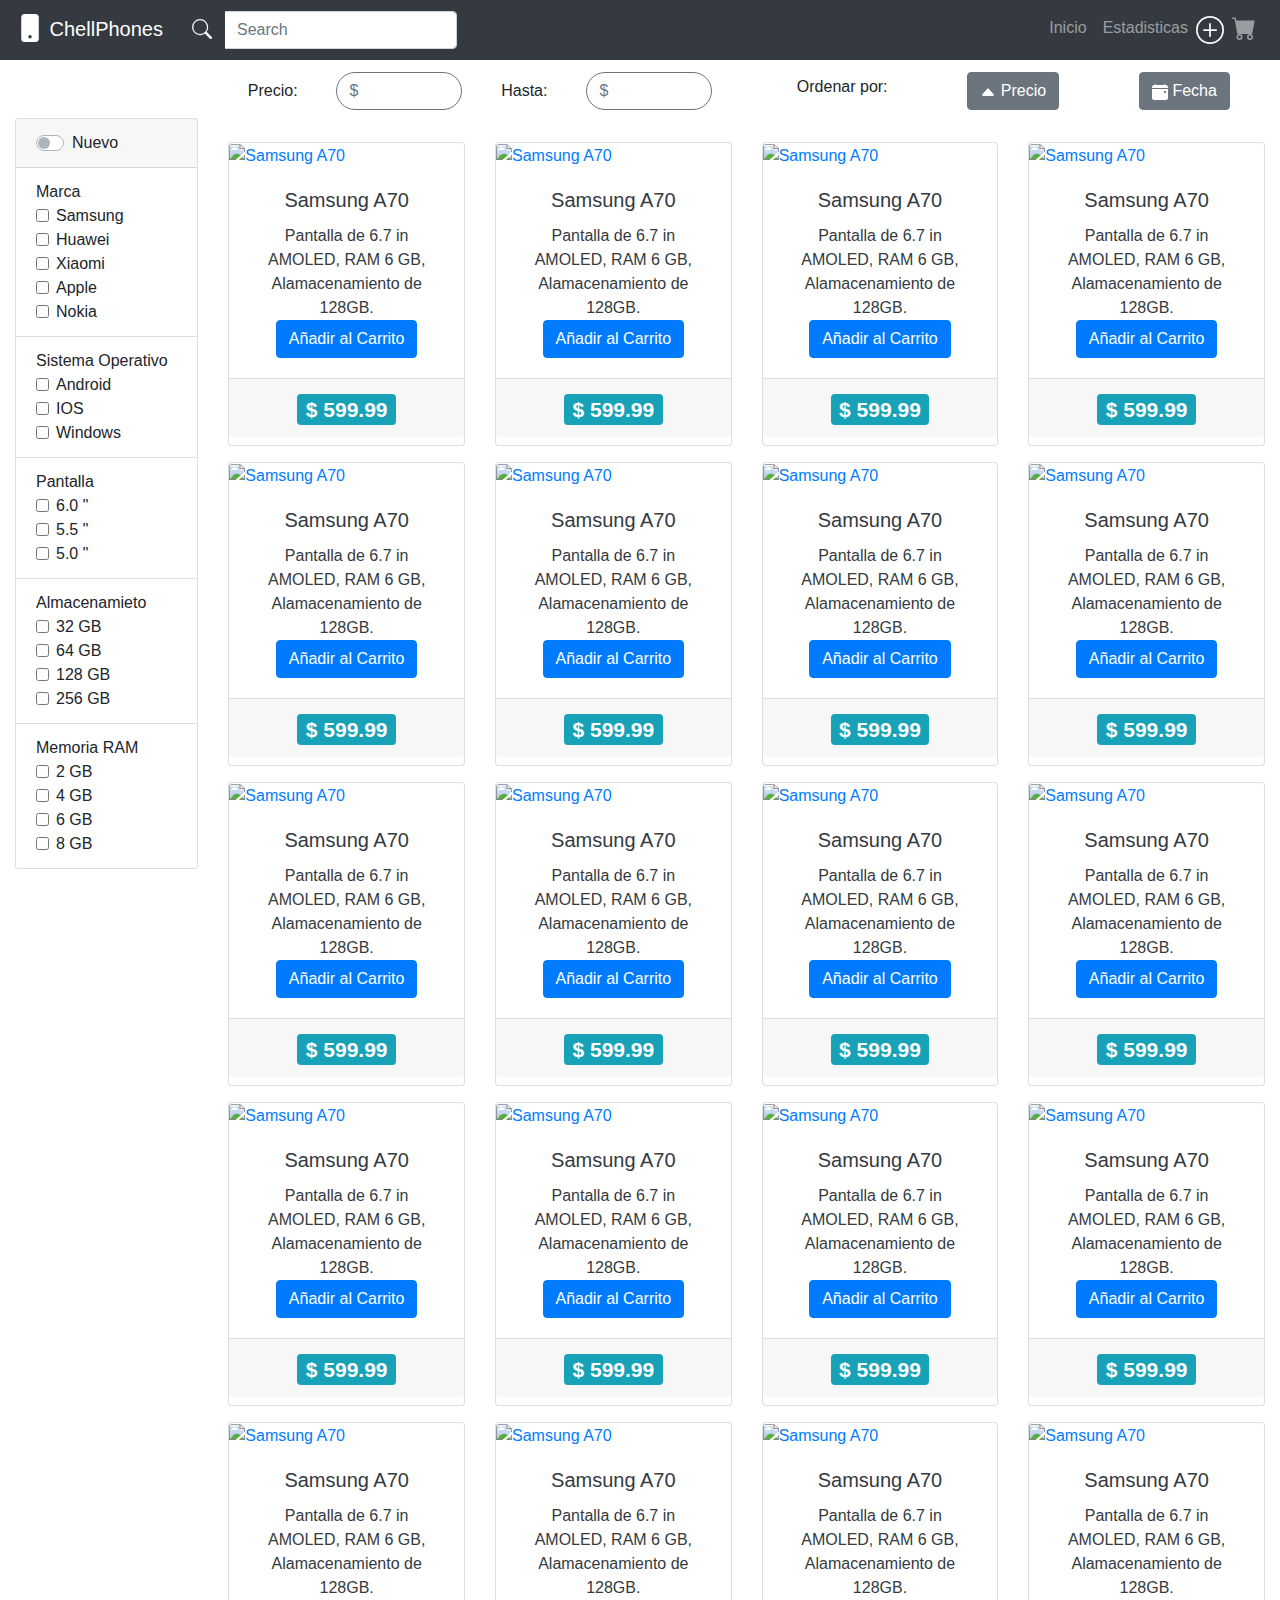
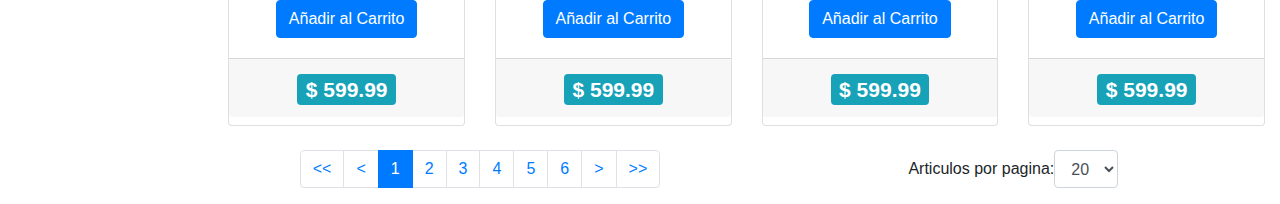
==== index.html @ 7a9f5912 "Agregando Pags Web" ====
<!DOCTYPE html>
<html>

<head>
    <meta charset="utf-8">
    <meta name="viewport" content="width=device-width, initial-scale=1.0, shrink-to-fit=no">
    <title>Inicio</title>
    <link rel="stylesheet" href="assets/bootstrap/css/bootstrap.min.css">
    <link rel="stylesheet" href="assets/fonts/font-awesome.min.css">
    <link rel="stylesheet" href="assets/css/Navigation-with-Search.css">
    <link rel="stylesheet" href="assets/css/styles.css">
    <link rel="stylesheet" href="assets/css/colors.css">
</head>

<body class="bg-bone">
    <div class="container-fluid">
        <!--barra de navegacion-->
        <div class="row fixed-top">
            <div class="col bg-dark">
                <nav class="navbar navbar-expand-md navbar-dark bg-dark d-flex">
                    <a class="navbar-brand d-none d-md-inline" href="#">
                        <svg width="1em" height="1em" viewBox="0 0 16 16"
                            class="bi bi-phone-fill mb-1 h3 overflow-hidden" fill="currentColor"
                            xmlns="http://www.w3.org/2000/svg">
                            <path fill-rule="evenodd"
                                d="M3 2a2 2 0 0 1 2-2h6a2 2 0 0 1 2 2v12a2 2 0 0 1-2 2H5a2 2 0 0 1-2-2V2zm6 11a1 1 0 1 1-2 0 1 1 0 0 1 2 0z" />
                        </svg>
                        ChellPhones</a>
                    <button class="navbar-toggler" type="button" data-toggle="collapse" data-target="#navbarNav"
                        aria-controls="navbarNav" aria-expanded="false" aria-label="Toggle navigation">
                        <span class="navbar-toggler-icon"></span>
                    </button>
                    <form class="form-inline">
                        <div class="input-group">
                            <div class="input-group-prepend">
                                <button class="btn bg-dark pb-0" type="submit">
                                    <svg width="1em" height="1em" viewBox="0 0 16 16" class="bi bi-search h5 text-light"
                                        fill="currentColor" xmlns="http://www.w3.org/2000/svg">
                                        <path fill-rule="evenodd"
                                            d="M10.442 10.442a1 1 0 0 1 1.415 0l3.85 3.85a1 1 0 0 1-1.414 1.415l-3.85-3.85a1 1 0 0 1 0-1.415z" />
                                        <path fill-rule="evenodd"
                                            d="M6.5 12a5.5 5.5 0 1 0 0-11 5.5 5.5 0 0 0 0 11zM13 6.5a6.5 6.5 0 1 1-13 0 6.5 6.5 0 0 1 13 0z" />
                                    </svg>
                                </button>
                            </div>
                            <input class="form-control" type="search" placeholder="Search" aria-label="Search">
                        </div>
                    </form>
                    <div class="collapse navbar-collapse text-center" id="navbarNav">
                        <ul class="navbar-nav ml-auto" data-toggle="collapse" data-target=".navbar-collapse">
                            <li class="nav-item active d-md-none">
                                <a class="navbar-brand" href="#">
                                    <svg width="1em" height="1em" viewBox="0 0 16 16" class="bi bi-phone-fill"
                                        fill="currentColor" xmlns="http://www.w3.org/2000/svg">
                                        <path fill-rule="evenodd"
                                            d="M3 2a2 2 0 0 1 2-2h6a2 2 0 0 1 2 2v12a2 2 0 0 1-2 2H5a2 2 0 0 1-2-2V2zm6 11a1 1 0 1 1-2 0 1 1 0 0 1 2 0z" />
                                    </svg>
                                    ChellPhones</a>
                            </li>
                            <li class="nav-item">
                                <a class="nav-link" href="#"> Inicio</a>
                            </li>
                            <li class="nav-item">
                                <a class="nav-link" href="estadisticas.html">Estadisticas</a>
                            </li>
                            <li class="nav-item">
                                <button type="button" class="btn border border-0 text-light p-0 rounded-circle mt-md-2"
                                    data-target="#nuevoAnuncio" data-toggle="modal">
                                    <svg width="1em" height="1em" viewBox="0 0 16 16"
                                        class="bi bi-plus-circle d-none d-md-inline h3" fill="currentColor"
                                        xmlns="http://www.w3.org/2000/svg">
                                        <path fill-rule="evenodd"
                                            d="M8 15A7 7 0 1 0 8 1a7 7 0 0 0 0 14zm0 1A8 8 0 1 0 8 0a8 8 0 0 0 0 16z" />
                                        <path fill-rule="evenodd"
                                            d="M8 4a.5.5 0 0 1 .5.5v3h3a.5.5 0 0 1 0 1h-3v3a.5.5 0 0 1-1 0v-3h-3a.5.5 0 0 1 0-1h3v-3A.5.5 0 0 1 8 4z" />
                                    </svg>
                                    <span class="d-md-none text-white-50">Nuevo anuncio</span>
                                </button>
                            </li>
                            <li class="nav-item">
                                <a class="nav-link align-middle py-md-0 mt-md-2" href="#">
                                    <svg width="1em" height="1em" viewBox="0 0 16 16"
                                        class="bi bi-cart-fill d-none d-md-inline h4" fill="currentColor"
                                        xmlns="http://www.w3.org/2000/svg">
                                        <path fill-rule="evenodd"
                                            d="M0 1.5A.5.5 0 0 1 .5 1H2a.5.5 0 0 1 .485.379L2.89 3H14.5a.5.5 0 0 1 .491.592l-1.5 8A.5.5 0 0 1 13 12H4a.5.5 0 0 1-.491-.408L2.01 3.607 1.61 2H.5a.5.5 0 0 1-.5-.5zM5 12a2 2 0 1 0 0 4 2 2 0 0 0 0-4zm7 0a2 2 0 1 0 0 4 2 2 0 0 0 0-4zm-7 1a1 1 0 1 0 0 2 1 1 0 0 0 0-2zm7 0a1 1 0 1 0 0 2 1 1 0 0 0 0-2z" />
                                    </svg>
                                    <span class="d-md-none">Carrito</span>
                                </a>
                            </li>
                        </ul>
                    </div>
                </nav>

            </div>
        </div>
        <!--Modal y toast-->
        <div class="row">
            <div class="col">
                <!--Modal-->
                <div class="modal fade" data-backdrop="static" id="nuevoAnuncio" aria-labelledby="exampleModalLabel"
                    aria-hidden="true">
                    <div class="modal-dialog modal-xl modal-dialog-centered">
                        <div class="modal-content">
                            <div class="modal-header">
                                <h3 class="modal-title mx-auto">Nuevo Anuncio</h3>
                            </div>
                            <div class="modal-body">
                                <div class="container">
                                    <form class="was-validated">
                                        <div class="row">
                                            <!--Especificaciones-->
                                            <div
                                                class="col-12 col-lg-6 bg-light border rounded-lg shadow-sm p-3 my-2  order-3 order-lg-1">
                                                <div class="row my-2">
                                                    <div class="col-4 col-lg-3">
                                                        <label>Estado:</label>
                                                    </div>
                                                    <div class="col-6">
                                                        <div class="form-check form-check-inline">
                                                            <input class="form-check-input" type="radio" name="state"
                                                                id="stateNew" value="1" required>
                                                            <label class="form-check-label" for="stateNew">Nuevo</label>
                                                            <input class="form-check-input ml-5" type="radio"
                                                                name="state" id="stateOld" value="2" required>
                                                            <label class="form-check-label" for="stateOld">Usado</label>
                                                        </div>
                                                    </div>
                                                </div>
                                                <div class="row my-2">
                                                    <div class="col-4 col-lg-3">
                                                        <label>Marca:</label>
                                                    </div>
                                                    <div class="col-6">
                                                        <select class="custom-select" id="brand" required>
                                                            <option selected disabled value="">Marca...</option>
                                                            <option>Samsung</option>
                                                            <option>Huawei</option>
                                                            <option>Apple</option>
                                                            <option>Xiaomi</option>
                                                            <option>Nokia</option>
                                                        </select>
                                                    </div>
                                                </div>
                                                <div class="row my-2">
                                                    <div class="col-4 col-lg-3">
                                                        <label>Modelo:</label>
                                                    </div>
                                                    <div class="col-6">
                                                        <input type="text" class="form-control" id="model" required>
                                                    </div>
                                                </div>
                                                <div class="row my-2">
                                                    <div class="col-4 col-lg-3">
                                                        <label>Pantalla (in):</label>
                                                    </div>
                                                    <div class="col-6">
                                                        <input type="number" name="pantalla" class="form-control"
                                                            step="0.1" required>
                                                    </div>
                                                </div>
                                                <div class="row my-2">
                                                    <div class="col-4 col-lg-3">
                                                        <label>Sistema:</label>
                                                    </div>
                                                    <div class="col-6">
                                                        <select class="custom-select" id="os" required>
                                                            <option selected disabled value="">Sistema...</option>
                                                            <option>Android</option>
                                                            <option>IOS</option>
                                                            <option>Windows</option>
                                                        </select>
                                                    </div>
                                                </div>
                                                <div class="row my-2">
                                                    <div class="col-4 col-lg-3">
                                                        <label>ROM (GB):</label>
                                                    </div>
                                                    <div class="col-6">
                                                        <input type="number" name="rom" class="form-control" required>
                                                    </div>
                                                </div>
                                                <div class="row my-2">
                                                    <div class="col-4 col-lg-3">
                                                        <label>RAM (GB):</label>
                                                    </div>
                                                    <div class="col-6">
                                                        <input type="number" name="ram" class="form-control" required>
                                                    </div>
                                                </div>
                                            </div>
                                            <!--Informacion-->
                                            <div class="col-12 col-lg-6 p-3 my-2 order-2">
                                                <div class="row my-2">
                                                    <div class="col-3">
                                                        <label>Titulo:</label>
                                                    </div>
                                                    <div class="col">
                                                        <input id="title" type="text" class="form-control" required>
                                                        <small id="titleHelp" class="form-text text-muted">
                                                            Marca y Modelo.
                                                        </small>
                                                    </div>
                                                </div>
                                                <div class="row my-2">
                                                    <div class="col-3">
                                                        <label>Subtitulo:</label>
                                                    </div>
                                                    <div class="col">
                                                        <input id="subTitle" type="text" class="form-control" required>
                                                        <small id="subTitleHelp" class="form-text text-muted">
                                                            Inf. General: RAM, ROM, Tipo de Pantalla, etc.
                                                        </small>
                                                    </div>
                                                </div>
                                                <div class="row my-2">
                                                    <div class="col-3">
                                                        <label>Vendedor:</label>
                                                    </div>
                                                    <div class="col">
                                                        <input id="seller" type="text" class="form-control" required>
                                                    </div>
                                                </div>
                                                <div class="row my-2">
                                                    <div class="col-3">
                                                        <label>Telefono:</label>
                                                    </div>
                                                    <div class="col">
                                                        <input id="tel" type="tel" class="form-control" required>
                                                        <small id="telHelp" class="form-text text-muted">
                                                            Region + telefono.
                                                        </small>
                                                    </div>
                                                </div>
                                                <div class="form-group my-2">
                                                    <label>Descripcion:</label>
                                                    <textarea id="descripcion" class="form-control" required></textarea>
                                                </div>
                                                <div class="row my-2">
                                                    <div class="col-3">
                                                        <label>Precio:</label>
                                                    </div>
                                                    <div class="col-4 col-lg-3">
                                                        <input type="number" step="0.001" required class="form-control">
                                                    </div>
                                                </div>
                                            </div>
                                            <!--Imgenes-->
                                            <div class="col-12 col-lg-6 bg-light border rounded-lg shadow-sm p-3 my-2
                                                order-1 order-lg-3">
                                                <!--table-->
                                                <div class="row d-none d-lg-flex">
                                                    <div class="col-2">
                                                        <button type="button" class="btn">
                                                            <svg width="1em" height="1em" viewBox="0 0 16 16"
                                                                class="bi bi-plus-circle-fill h1" fill="currentColor"
                                                                xmlns="http://www.w3.org/2000/svg">
                                                                <path fill-rule="evenodd"
                                                                    d="M16 8A8 8 0 1 1 0 8a8 8 0 0 1 16 0zM8.5 4.5a.5.5 0 0 0-1 0v3h-3a.5.5 0 0 0 0 1h3v3a.5.5 0 0 0 1 0v-3h3a.5.5 0 0 0 0-1h-3v-3z" />
                                                            </svg>
                                                        </button>
                                                        <br>
                                                        <button type="button" class="btn">
                                                            <svg width="1em" height="1em" viewBox="0 0 16 16"
                                                                class="bi bi-dash-circle-fill h1" fill="currentColor"
                                                                xmlns="http://www.w3.org/2000/svg">
                                                                <path fill-rule="evenodd"
                                                                    d="M16 8A8 8 0 1 1 0 8a8 8 0 0 1 16 0zM4.5 7.5a.5.5 0 0 0 0 1h7a.5.5 0 0 0 0-1h-7z" />
                                                            </svg>
                                                        </button>
                                                    </div>
                                                    <div class="col-6">
                                                        <table class="table table-sm table-responsive table-borderless">
                                                            <thead>
                                                                <tr>
                                                                    <th scope="col">#</th>
                                                                    <th scope="col">Nombre</th>
                                                                    <th scope="col">Tamaño</th>
                                                                    <th scope="col">Tipo</th>
                                                                </tr>
                                                            </thead>
                                                            <tbody>
                                                                <tr>
                                                                    <th scope="row">1</th>
                                                                    <td>Samsung</td>
                                                                    <td>320 KB</td>
                                                                    <td>.jpg</td>
                                                                </tr>
                                                                <tr>
                                                                    <th scope="row">2</th>
                                                                    <td>Samsung2</td>
                                                                    <td>500 KB</td>
                                                                    <td>.jpg</td>
                                                                </tr>
                                                                <tr>
                                                                    <th scope="row">3</th>
                                                                    <td>Samsung3</td>
                                                                    <td>120 KB</td>
                                                                    <td>.jpg</td>
                                                                </tr>
                                                            </tbody>
                                                        </table>
                                                    </div>
                                                    <div class="col-4">
                                                        <img src="assets/img/samsung1.jpg"
                                                            class="img-fluid img-thumbnail" alt="producto">
                                                    </div>
                                                </div>
                                                <!--carousel-->
                                                <div id="imgAnuncio" class="carousel slide d-lg-none"
                                                    data-ride="carousel" data-interval="false">
                                                    <div class="carousel-inner">
                                                        <div class="carousel-item active">
                                                            <img src="assets/img/transparent.jpg"
                                                                class="d-block w-100 rounded bg-transparent"
                                                                alt="New Image">
                                                            <div class="carousel-caption mb-5 pb-5">
                                                                <button type="button" class="btn btn-lg mb-5">
                                                                    <svg width="1em" height="1em" viewBox="0 0 16 16"
                                                                        class="bi bi-plus-circle-fill h1"
                                                                        fill="currentColor"
                                                                        xmlns="http://www.w3.org/2000/svg">
                                                                        <path fill-rule="evenodd"
                                                                            d="M16 8A8 8 0 1 1 0 8a8 8 0 0 1 16 0zM8.5 4.5a.5.5 0 0 0-1 0v3h-3a.5.5 0 0 0 0 1h3v3a.5.5 0 0 0 1 0v-3h3a.5.5 0 0 0 0-1h-3v-3z" />
                                                                    </svg>
                                                                    <span class="d-block text-secondary"> Agregar
                                                                        Imagen</span>
                                                                </button>
                                                            </div>
                                                        </div>
                                                        <div class="carousel-item" id="c1">
                                                            <img src="assets/img/samsungP1.jpg"
                                                                class="d-block w-100 rounded-lg" alt="...">
                                                            <div class="carousel-caption text-right">
                                                                <button class="btn btn-danger btn-sm btn-block"
                                                                    type="button">
                                                                    <svg width="1em" height="1em" viewBox="0 0 16 16"
                                                                        class="bi bi-trash-fill h1" fill="currentColor"
                                                                        xmlns="http://www.w3.org/2000/svg">
                                                                        <path fill-rule="evenodd"
                                                                            d="M2.5 1a1 1 0 0 0-1 1v1a1 1 0 0 0 1 1H3v9a2 2 0 0 0 2 2h6a2 2 0 0 0 2-2V4h.5a1 1 0 0 0 1-1V2a1 1 0 0 0-1-1H10a1 1 0 0 0-1-1H7a1 1 0 0 0-1 1H2.5zm3 4a.5.5 0 0 1 .5.5v7a.5.5 0 0 1-1 0v-7a.5.5 0 0 1 .5-.5zM8 5a.5.5 0 0 1 .5.5v7a.5.5 0 0 1-1 0v-7A.5.5 0 0 1 8 5zm3 .5a.5.5 0 0 0-1 0v7a.5.5 0 0 0 1 0v-7z" />
                                                                    </svg>
                                                                </button>
                                                            </div>
                                                        </div>
                                                        <div class="carousel-item">
                                                            <img src="assets/img/samsungP2.jpg"
                                                                class="d-block w-100 rounded-lg" alt="...">
                                                            <div class="carousel-caption text-right">
                                                                <button class="btn btn-danger btn-sm btn-block"
                                                                    type="button">
                                                                    <svg width="1em" height="1em" viewBox="0 0 16 16"
                                                                        class="bi bi-trash-fill h1" fill="currentColor"
                                                                        xmlns="http://www.w3.org/2000/svg">
                                                                        <path fill-rule="evenodd"
                                                                            d="M2.5 1a1 1 0 0 0-1 1v1a1 1 0 0 0 1 1H3v9a2 2 0 0 0 2 2h6a2 2 0 0 0 2-2V4h.5a1 1 0 0 0 1-1V2a1 1 0 0 0-1-1H10a1 1 0 0 0-1-1H7a1 1 0 0 0-1 1H2.5zm3 4a.5.5 0 0 1 .5.5v7a.5.5 0 0 1-1 0v-7a.5.5 0 0 1 .5-.5zM8 5a.5.5 0 0 1 .5.5v7a.5.5 0 0 1-1 0v-7A.5.5 0 0 1 8 5zm3 .5a.5.5 0 0 0-1 0v7a.5.5 0 0 0 1 0v-7z" />
                                                                    </svg>
                                                                </button>
                                                            </div>
                                                        </div>
                                                    </div>
                                                    <a class="carousel-control-prev" href="#imgAnuncio" role="button"
                                                        data-slide="prev">
                                                        <svg width="1em" height="1em" viewBox="0 0 16 16"
                                                            class="bi bi-arrow-left-circle-fill text-dark h1"
                                                            fill="currentColor" xmlns="http://www.w3.org/2000/svg">
                                                            <path fill-rule="evenodd"
                                                                d="M16 8A8 8 0 1 1 0 8a8 8 0 0 1 16 0zm-4.5.5a.5.5 0 0 0 0-1H5.707l2.147-2.146a.5.5 0 1 0-.708-.708l-3 3a.5.5 0 0 0 0 .708l3 3a.5.5 0 0 0 .708-.708L5.707 8.5H11.5z" />
                                                        </svg>
                                                        <span class="sr-only">Previous</span>
                                                    </a>
                                                    <a class="carousel-control-next" href="#imgAnuncio" role="button"
                                                        data-slide="next">
                                                        <svg width="1em" height="1em" viewBox="0 0 16 16"
                                                            class="bi bi-arrow-right-circle-fill text-dark h1"
                                                            fill="currentColor" xmlns="http://www.w3.org/2000/svg">
                                                            <path fill-rule="evenodd"
                                                                d="M16 8A8 8 0 1 1 0 8a8 8 0 0 1 16 0zm-11.5.5a.5.5 0 0 1 0-1h5.793L8.146 5.354a.5.5 0 1 1 .708-.708l3 3a.5.5 0 0 1 0 .708l-3 3a.5.5 0 0 1-.708-.708L10.293 8.5H4.5z" />
                                                        </svg>
                                                        <span class="sr-only">Next</span>
                                                    </a>
                                                </div>
                                            </div>
                                            <!--Botones-->
                                            <div class="col-12 col-lg-6 mt-auto mb-auto text-center order-4">
                                                <button type="button" class="btn btn-secondary btn-lg mr-2"
                                                    data-dismiss="modal">
                                                    Cancelar
                                                    <svg width="1em" height="1em" viewBox="0 0 16 16" class="bi bi-x"
                                                        fill="currentColor" xmlns="http://www.w3.org/2000/svg">
                                                        <path fill-rule="evenodd"
                                                            d="M4.646 4.646a.5.5 0 0 1 .708 0L8 7.293l2.646-2.647a.5.5 0 0 1 .708.708L8.707 8l2.647 2.646a.5.5 0 0 1-.708.708L8 8.707l-2.646 2.647a.5.5 0 0 1-.708-.708L7.293 8 4.646 5.354a.5.5 0 0 1 0-.708z" />
                                                    </svg>
                                                </button>
                                                <button type="button" class="btn btn-dark btn-lg" data-dismiss="modal"
                                                    onclick="$('#exitoEnPublicar').toast('show');">
                                                    Guardar
                                                    <svg width="1em" height="1em" viewBox="0 0 16 16"
                                                        class="bi bi-check2" fill="currentColor"
                                                        xmlns="http://www.w3.org/2000/svg">
                                                        <path fill-rule="evenodd"
                                                            d="M13.854 3.646a.5.5 0 0 1 0 .708l-7 7a.5.5 0 0 1-.708 0l-3.5-3.5a.5.5 0 1 1 .708-.708L6.5 10.293l6.646-6.647a.5.5 0 0 1 .708 0z" />
                                                    </svg>
                                                </button>

                                            </div>
                                        </div>
                                    </form>
                                </div>
                            </div>
                        </div>
                    </div>
                </div>
                <!--toast-->
                <div style="position: fixed; top:4rem; right:1rem;z-index:1;">
                    <div id="exitoEnPublicar" class="toast  collapse" data-delay="10000">
                        <div class="toast-header bg-success">
                            <strong class="mr-auto text-light">Nuevo Anuncio</strong>
                            <button type="button" class="ml-2 mb-1 close" data-dismiss="toast" aria-label="Close">
                                <span aria-hidden="true">&times;</span>
                            </button>
                        </div>
                        <div class="toast-body">
                            Su anuncio fue publicado con exito.
                        </div>
                    </div>
                    <div id="agregadoAlCarrito" class="toast collapse" data-delay="10000">
                        <div class="toast-header bg-info">
                            <svg width="1em" height="1em" viewBox="0 0 16 16"
                                class="bi bi-cart-check-fill text-light h5 mr-2" fill="currentColor"
                                xmlns="http://www.w3.org/2000/svg">
                                <path fill-rule="evenodd"
                                    d="M.5 1a.5.5 0 0 0 0 1h1.11l.401 1.607 1.498 7.985A.5.5 0 0 0 4 12h1a2 2 0 1 0 0 4 2 2 0 0 0 0-4h7a2 2 0 1 0 0 4 2 2 0 0 0 0-4h1a.5.5 0 0 0 .491-.408l1.5-8A.5.5 0 0 0 14.5 3H2.89l-.405-1.621A.5.5 0 0 0 2 1H.5zM4 14a1 1 0 1 1 2 0 1 1 0 0 1-2 0zm7 0a1 1 0 1 1 2 0 1 1 0 0 1-2 0zm.354-7.646a.5.5 0 0 0-.708-.708L8 8.293 6.854 7.146a.5.5 0 1 0-.708.708l1.5 1.5a.5.5 0 0 0 .708 0l3-3z" />
                            </svg>
                            <strong class="mr-auto text-light">Carrito</strong>
                            <button type="button" class="ml-2 mb-1 close" data-dismiss="toast" aria-label="Close">
                                <span aria-hidden="true">&times;</span>
                            </button>
                        </div>
                        <div class="toast-body">
                            Articulo añadido al carrito.
                        </div>
                    </div>
                </div>
            </div>
        </div>
        <!--filtro precio y fecha-->
        <div class="row row-cols-2 mt-5 pt-4">
            <div class="col-7 col-lg-5 offset-lg-2">
                <div class="d-none d-lg-inline">
                    <form class="form-inline justify-content-around">
                        <label for="lowPrice">Precio:</label>
                        <input type="text" class="form-control border border-1 border-secondary rounded-pill w-25"
                            id="lowPrice" placeholder="$">
                        <label for="highPrice ">Hasta:</label>
                        <input type="text" class="form-control border border-1 border-secondary rounded-pill w-25"
                            id="highPrice" placeholder="$">
                    </form>
                </div>
                <div class="d-lg-none">
                    <form>
                        <div class="form-row align-items-center">
                            <div class="col">
                                <label for=caracteristica>Ordenar por:</label>
                            </div>
                            <div class="col">
                                <select class="custom-select" id="caracteristica">
                                    <option selected>Precio</option>
                                    <option value="1">Fecha</option>
                                </select>
                            </div>
                        </div>
                    </form>
                </div>
            </div>
            <div class="col-5 col-lg-5 text-center">
                <div class="d-none d-lg-inline">
                    <div class="form-row align-items-center">
                        <div class="col-4">
                            <label>Ordenar por:</label>
                        </div>
                        <div class="col-4">
                            <button class="btn btn-secondary" id="date">
                                <svg width="1em" height="1em" viewBox="0 0 16 16" class="bi bi-caret-up-fill"
                                    fill="currentColor" xmlns="http://www.w3.org/2000/svg">
                                    <path
                                        d="M7.247 4.86l-4.796 5.481c-.566.647-.106 1.659.753 1.659h9.592a1 1 0 0 0 .753-1.659l-4.796-5.48a1 1 0 0 0-1.506 0z" />
                                </svg>
                                Precio
                            </button>
                        </div>
                        <div class="col-4">
                            <button class="btn btn-secondary" id="date">
                                <svg width="1em" height="1em" viewBox="0 0 16 16" class="bi bi-calendar-event-fill"
                                    fill="currentColor" xmlns="http://www.w3.org/2000/svg">
                                    <path fill-rule="evenodd"
                                        d="M4 .5a.5.5 0 0 0-1 0V1H2a2 2 0 0 0-2 2v1h16V3a2 2 0 0 0-2-2h-1V.5a.5.5 0 0 0-1 0V1H4V.5zM16 14V5H0v9a2 2 0 0 0 2 2h12a2 2 0 0 0 2-2zm-3.5-7a.5.5 0 0 0-.5.5v1a.5.5 0 0 0 .5.5h1a.5.5 0 0 0 .5-.5v-1a.5.5 0 0 0-.5-.5h-1z" />
                                </svg>
                                Fecha
                            </button>
                        </div>
                    </div>
                </div>
                <button class="btn btn-secondary d-lg-none" type="button" data-toggle="collapse" data-target="#filtros"
                    aria-expanded="false" aria-controls="filtros">
                    <svg width="1em" height="1em" viewBox="0 0 16 16" class="bi bi-filter" fill="currentColor"
                        xmlns="http://www.w3.org/2000/svg">
                        <path fill-rule="evenodd"
                            d="M6 10.5a.5.5 0 0 1 .5-.5h3a.5.5 0 0 1 0 1h-3a.5.5 0 0 1-.5-.5zm-2-3a.5.5 0 0 1 .5-.5h7a.5.5 0 0 1 0 1h-7a.5.5 0 0 1-.5-.5zm-2-3a.5.5 0 0 1 .5-.5h11a.5.5 0 0 1 0 1h-11a.5.5 0 0 1-.5-.5z" />
                    </svg>
                </button>
            </div>
        </div>
        <!--Productos-->
        <div class="row mt-2">
            <!--filtros-->
            <div class="col-lg-2">
                <div id="filtros" class="collapse d-lg-block">
                    <div class="card w-100">
                        <div class="card-header">
                            <div class="custom-control custom-switch">
                                <input type="checkbox" class="custom-control-input" id="state">
                                <label class="custom-control-label" for="state">Nuevo</label>
                            </div>
                        </div>
                        <ul class="list-group list-group-flush">
                            <li class="list-group-item">
                                <h7 class="card-title">Marca</h7>
                                <div class="form-check">
                                    <input class="form-check-input" type="checkbox" value="">
                                    <label class="form-check-label">
                                        Samsung
                                    </label>
                                    <br>
                                    <input class="form-check-input" type="checkbox" value="">
                                    <label class="form-check-label">
                                        Huawei
                                    </label>
                                    <br>
                                    <input class="form-check-input" type="checkbox" value="">
                                    <label class="form-check-label">
                                        Xiaomi
                                    </label>
                                    <br>
                                    <input class="form-check-input" type="checkbox" value="">
                                    <label class="form-check-label">
                                        Apple
                                    </label>
                                    <br>
                                    <input class="form-check-input" type="checkbox" value="">
                                    <label class="form-check-label">
                                        Nokia
                                    </label>
                                </div>
                            </li>
                            <li class="list-group-item">
                                <h7 class="card-title">Sistema Operativo</h7>
                                <div class="form-check">
                                    <input class="form-check-input" type="checkbox" value="">
                                    <label class="form-check-label">
                                        Android
                                    </label>
                                    <br>
                                    <input class="form-check-input" type="checkbox" value="">
                                    <label class="form-check-label">
                                        IOS
                                    </label>
                                    <br>
                                    <input class="form-check-input" type="checkbox" value="">
                                    <label class="form-check-label">
                                        Windows
                                    </label>
                                </div>
                            </li>
                            <li class="list-group-item">
                                <h7 class="card-title">Pantalla</h7>
                                <div class="form-check">
                                    <input class="form-check-input" type="checkbox" value="">
                                    <label class="form-check-label">
                                        6.0 &quot;
                                    </label>
                                    <br>
                                    <input class="form-check-input" type="checkbox" value="">
                                    <label class="form-check-label">
                                        5.5 &quot;
                                    </label>
                                    <br>
                                    <input class="form-check-input" type="checkbox" value="">
                                    <label class="form-check-label">
                                        5.0 &quot;
                                    </label>
                                </div>
                            </li>
                            <li class="list-group-item">
                                <h7 class="card-title">Almacenamieto</h7>
                                <div class="form-check">
                                    <input class="form-check-input" type="checkbox" value="">
                                    <label class="form-check-label">
                                        32 GB
                                    </label>
                                    <br>
                                    <input class="form-check-input" type="checkbox" value="">
                                    <label class="form-check-label">
                                        64 GB
                                    </label>
                                    <br>
                                    <input class="form-check-input" type="checkbox" value="">
                                    <label class="form-check-label">
                                        128 GB
                                    </label>
                                    <br>
                                    <input class="form-check-input" type="checkbox" value="">
                                    <label class="form-check-label">
                                        256 GB
                                    </label>
                                </div>
                            </li>
                            <li class="list-group-item">
                                <h7 class="card-title">Memoria RAM</h7>
                                <div class="form-check">
                                    <input class="form-check-input" type="checkbox" value="">
                                    <label class="form-check-label">
                                        2 GB
                                    </label>
                                    <br>
                                    <input class="form-check-input" type="checkbox" value="">
                                    <label class="form-check-label">
                                        4 GB
                                    </label>
                                    <br>
                                    <input class="form-check-input" type="checkbox" value="">
                                    <label class="form-check-label">
                                        6 GB
                                    </label>
                                    <br>
                                    <input class="form-check-input" type="checkbox" value="">
                                    <label class="form-check-label">
                                        8 GB
                                    </label>
                                </div>
                            </li>
                        </ul>
                    </div>
                </div>
            </div>
            <!--col productos-->
            <div class="col-12 col-lg-10">
                <div class="row row-cols-2 row-cols-md-3 row-cols-lg-4 my-3">
                    <div class="col my-2">
                        <div class="card">
                            <a href="detalles.html" target="_blank" class="card-link">
                                <img src="assets/img/samsung.jpg" class="card-img-top" alt="Samsung A70">
                            </a>
                            <div class="card-body text-center">
                                <a href="detalles.html" target="_blank" class="card-link text-dark">
                                    <h5 class="card-title">Samsung A70</h5>
                                    <p class="card-text">Pantalla de 6.7 in AMOLED, RAM 6 GB, Alamacenamiento de
                                        128GB.
                                    </p>
                                </a>
                                <a href="#" class="btn btn-primary"
                                    onclick="$('#agregadoAlCarrito').toast('show')">Añadir al Carrito</a>
                            </div>
                            <div class="card-footer text-muted text-center h3">
                                <span class="badge badge-info">$ 599.99</span>
                            </div>
                        </div>
                    </div>
                    <div class="col my-2">
                        <div class="card">
                            <a href="detalles.html" target="_blank" class="card-link">
                                <img src="assets/img/samsung.jpg" class="card-img-top" alt="Samsung A70">
                            </a>
                            <div class="card-body text-center">
                                <a href="detalles.html" target="_blank" class="card-link text-dark">
                                    <h5 class="card-title">Samsung A70</h5>
                                    <p class="card-text">Pantalla de 6.7 in AMOLED, RAM 6 GB, Alamacenamiento de
                                        128GB.
                                    </p>
                                </a>
                                <a href="#" class="btn btn-primary">Añadir al Carrito</a>
                            </div>
                            <div class="card-footer text-muted text-center h3">
                                <span class="badge badge-info">$ 599.99</span>
                            </div>
                        </div>
                    </div>
                    <div class="col my-2">
                        <div class="card">
                            <a href="detalles.html" target="_blank" class="card-link">
                                <img src="assets/img/samsung.jpg" class="card-img-top" alt="Samsung A70">
                            </a>
                            <div class="card-body text-center">
                                <a href="detalles.html" target="_blank" class="card-link text-dark">
                                    <h5 class="card-title">Samsung A70</h5>
                                    <p class="card-text">Pantalla de 6.7 in AMOLED, RAM 6 GB, Alamacenamiento de
                                        128GB.
                                    </p>
                                </a>
                                <a href="#" class="btn btn-primary">Añadir al Carrito</a>
                            </div>
                            <div class="card-footer text-muted text-center h3">
                                <span class="badge badge-info">$ 599.99</span>
                            </div>
                        </div>
                    </div>
                    <div class="col my-2">
                        <div class="card">
                            <a href="detalles.html" target="_blank" class="card-link">
                                <img src="assets/img/samsung.jpg" class="card-img-top" alt="Samsung A70">
                            </a>
                            <div class="card-body text-center">
                                <a href="detalles.html" target="_blank" class="card-link text-dark">
                                    <h5 class="card-title">Samsung A70</h5>
                                    <p class="card-text">Pantalla de 6.7 in AMOLED, RAM 6 GB, Alamacenamiento de
                                        128GB.
                                    </p>
                                </a>
                                <a href="#" class="btn btn-primary">Añadir al Carrito</a>
                            </div>
                            <div class="card-footer text-muted text-center h3">
                                <span class="badge badge-info">$ 599.99</span>
                            </div>
                        </div>
                    </div>
                    <div class="col my-2">
                        <div class="card">
                            <a href="detalles.html" target="_blank" class="card-link">
                                <img src="assets/img/samsung.jpg" class="card-img-top" alt="Samsung A70">
                            </a>
                            <div class="card-body text-center">
                                <a href="detalles.html" target="_blank" class="card-link text-dark">
                                    <h5 class="card-title">Samsung A70</h5>
                                    <p class="card-text">Pantalla de 6.7 in AMOLED, RAM 6 GB, Alamacenamiento de
                                        128GB.
                                    </p>
                                </a>
                                <a href="#" class="btn btn-primary">Añadir al Carrito</a>
                            </div>
                            <div class="card-footer text-muted text-center h3">
                                <span class="badge badge-info">$ 599.99</span>
                            </div>
                        </div>
                    </div>
                    <div class="col my-2">
                        <div class="card">
                            <a href="detalles.html" target="_blank" class="card-link">
                                <img src="assets/img/samsung.jpg" class="card-img-top" alt="Samsung A70">
                            </a>
                            <div class="card-body text-center">
                                <a href="detalles.html" target="_blank" class="card-link text-dark">
                                    <h5 class="card-title">Samsung A70</h5>
                                    <p class="card-text">Pantalla de 6.7 in AMOLED, RAM 6 GB, Alamacenamiento de
                                        128GB.
                                    </p>
                                </a>
                                <a href="#" class="btn btn-primary">Añadir al Carrito</a>
                            </div>
                            <div class="card-footer text-muted text-center h3">
                                <span class="badge badge-info">$ 599.99</span>
                            </div>
                        </div>
                    </div>
                    <div class="col my-2">
                        <div class="card">
                            <a href="detalles.html" target="_blank" class="card-link">
                                <img src="assets/img/samsung.jpg" class="card-img-top" alt="Samsung A70">
                            </a>
                            <div class="card-body text-center">
                                <a href="detalles.html" target="_blank" class="card-link text-dark">
                                    <h5 class="card-title">Samsung A70</h5>
                                    <p class="card-text">Pantalla de 6.7 in AMOLED, RAM 6 GB, Alamacenamiento de
                                        128GB.
                                    </p>
                                </a>
                                <a href="#" class="btn btn-primary">Añadir al Carrito</a>
                            </div>
                            <div class="card-footer text-muted text-center h3">
                                <span class="badge badge-info">$ 599.99</span>
                            </div>
                        </div>
                    </div>
                    <div class="col my-2">
                        <div class="card">
                            <a href="detalles.html" target="_blank" class="card-link">
                                <img src="assets/img/samsung.jpg" class="card-img-top" alt="Samsung A70">
                            </a>
                            <div class="card-body text-center">
                                <a href="detalles.html" target="_blank" class="card-link text-dark">
                                    <h5 class="card-title">Samsung A70</h5>
                                    <p class="card-text">Pantalla de 6.7 in AMOLED, RAM 6 GB, Alamacenamiento de
                                        128GB.
                                    </p>
                                </a>
                                <a href="#" class="btn btn-primary">Añadir al Carrito</a>
                            </div>
                            <div class="card-footer text-muted text-center h3">
                                <span class="badge badge-info">$ 599.99</span>
                            </div>
                        </div>
                    </div>
                    <div class="col my-2">
                        <div class="card">
                            <a href="detalles.html" target="_blank" class="card-link">
                                <img src="assets/img/samsung.jpg" class="card-img-top" alt="Samsung A70">
                            </a>
                            <div class="card-body text-center">
                                <a href="detalles.html" target="_blank" class="card-link text-dark">
                                    <h5 class="card-title">Samsung A70</h5>
                                    <p class="card-text">Pantalla de 6.7 in AMOLED, RAM 6 GB, Alamacenamiento de
                                        128GB.
                                    </p>
                                </a>
                                <a href="#" class="btn btn-primary">Añadir al Carrito</a>
                            </div>
                            <div class="card-footer text-muted text-center h3">
                                <span class="badge badge-info">$ 599.99</span>
                            </div>
                        </div>
                    </div>
                    <div class="col my-2">
                        <div class="card">
                            <a href="detalles.html" target="_blank" class="card-link">
                                <img src="assets/img/samsung.jpg" class="card-img-top" alt="Samsung A70">
                            </a>
                            <div class="card-body text-center">
                                <a href="detalles.html" target="_blank" class="card-link text-dark">
                                    <h5 class="card-title">Samsung A70</h5>
                                    <p class="card-text">Pantalla de 6.7 in AMOLED, RAM 6 GB, Alamacenamiento de
                                        128GB.
                                    </p>
                                </a>
                                <a href="#" class="btn btn-primary">Añadir al Carrito</a>
                            </div>
                            <div class="card-footer text-muted text-center h3">
                                <span class="badge badge-info">$ 599.99</span>
                            </div>
                        </div>
                    </div>
                    <div class="col my-2">
                        <div class="card">
                            <a href="detalles.html" target="_blank" class="card-link">
                                <img src="assets/img/samsung.jpg" class="card-img-top" alt="Samsung A70">
                            </a>
                            <div class="card-body text-center">
                                <a href="detalles.html" target="_blank" class="card-link text-dark">
                                    <h5 class="card-title">Samsung A70</h5>
                                    <p class="card-text">Pantalla de 6.7 in AMOLED, RAM 6 GB, Alamacenamiento de
                                        128GB.
                                    </p>
                                </a>
                                <a href="#" class="btn btn-primary">Añadir al Carrito</a>
                            </div>
                            <div class="card-footer text-muted text-center h3">
                                <span class="badge badge-info">$ 599.99</span>
                            </div>
                        </div>
                    </div>
                    <div class="col my-2">
                        <div class="card">
                            <a href="detalles.html" target="_blank" class="card-link">
                                <img src="assets/img/samsung.jpg" class="card-img-top" alt="Samsung A70">
                            </a>
                            <div class="card-body text-center">
                                <a href="detalles.html" target="_blank" class="card-link text-dark">
                                    <h5 class="card-title">Samsung A70</h5>
                                    <p class="card-text">Pantalla de 6.7 in AMOLED, RAM 6 GB, Alamacenamiento de
                                        128GB.
                                    </p>
                                </a>
                                <a href="#" class="btn btn-primary">Añadir al Carrito</a>
                            </div>
                            <div class="card-footer text-muted text-center h3">
                                <span class="badge badge-info">$ 599.99</span>
                            </div>
                        </div>
                    </div>
                    <div class="col my-2">
                        <div class="card">
                            <a href="detalles.html" target="_blank" class="card-link">
                                <img src="assets/img/samsung.jpg" class="card-img-top" alt="Samsung A70">
                            </a>
                            <div class="card-body text-center">
                                <a href="detalles.html" target="_blank" class="card-link text-dark">
                                    <h5 class="card-title">Samsung A70</h5>
                                    <p class="card-text">Pantalla de 6.7 in AMOLED, RAM 6 GB, Alamacenamiento de
                                        128GB.
                                    </p>
                                </a>
                                <a href="#" class="btn btn-primary">Añadir al Carrito</a>
                            </div>
                            <div class="card-footer text-muted text-center h3">
                                <span class="badge badge-info">$ 599.99</span>
                            </div>
                        </div>
                    </div>
                    <div class="col my-2">
                        <div class="card">
                            <a href="detalles.html" target="_blank" class="card-link">
                                <img src="assets/img/samsung.jpg" class="card-img-top" alt="Samsung A70">
                            </a>
                            <div class="card-body text-center">
                                <a href="detalles.html" target="_blank" class="card-link text-dark">
                                    <h5 class="card-title">Samsung A70</h5>
                                    <p class="card-text">Pantalla de 6.7 in AMOLED, RAM 6 GB, Alamacenamiento de
                                        128GB.
                                    </p>
                                </a>
                                <a href="#" class="btn btn-primary">Añadir al Carrito</a>
                            </div>
                            <div class="card-footer text-muted text-center h3">
                                <span class="badge badge-info">$ 599.99</span>
                            </div>
                        </div>
                    </div>
                    <div class="col my-2">
                        <div class="card">
                            <a href="detalles.html" target="_blank" class="card-link">
                                <img src="assets/img/samsung.jpg" class="card-img-top" alt="Samsung A70">
                            </a>
                            <div class="card-body text-center">
                                <a href="detalles.html" target="_blank" class="card-link text-dark">
                                    <h5 class="card-title">Samsung A70</h5>
                                    <p class="card-text">Pantalla de 6.7 in AMOLED, RAM 6 GB, Alamacenamiento de
                                        128GB.
                                    </p>
                                </a>
                                <a href="#" class="btn btn-primary">Añadir al Carrito</a>
                            </div>
                            <div class="card-footer text-muted text-center h3">
                                <span class="badge badge-info">$ 599.99</span>
                            </div>
                        </div>
                    </div>
                    <div class="col my-2">
                        <div class="card">
                            <a href="detalles.html" target="_blank" class="card-link">
                                <img src="assets/img/samsung.jpg" class="card-img-top" alt="Samsung A70">
                            </a>
                            <div class="card-body text-center">
                                <a href="detalles.html" target="_blank" class="card-link text-dark">
                                    <h5 class="card-title">Samsung A70</h5>
                                    <p class="card-text">Pantalla de 6.7 in AMOLED, RAM 6 GB, Alamacenamiento de
                                        128GB.
                                    </p>
                                </a>
                                <a href="#" class="btn btn-primary">Añadir al Carrito</a>
                            </div>
                            <div class="card-footer text-muted text-center h3">
                                <span class="badge badge-info">$ 599.99</span>
                            </div>
                        </div>
                    </div>
                    <div class="col my-2">
                        <div class="card">
                            <a href="detalles.html" target="_blank" class="card-link">
                                <img src="assets/img/samsung.jpg" class="card-img-top" alt="Samsung A70">
                            </a>
                            <div class="card-body text-center">
                                <a href="detalles.html" target="_blank" class="card-link text-dark">
                                    <h5 class="card-title">Samsung A70</h5>
                                    <p class="card-text">Pantalla de 6.7 in AMOLED, RAM 6 GB, Alamacenamiento de
                                        128GB.
                                    </p>
                                </a>
                                <a href="#" class="btn btn-primary">Añadir al Carrito</a>
                            </div>
                            <div class="card-footer text-muted text-center h3">
                                <span class="badge badge-info">$ 599.99</span>
                            </div>
                        </div>
                    </div>
                    <div class="col my-2">
                        <div class="card">
                            <a href="detalles.html" target="_blank" class="card-link">
                                <img src="assets/img/samsung.jpg" class="card-img-top" alt="Samsung A70">
                            </a>
                            <div class="card-body text-center">
                                <a href="detalles.html" target="_blank" class="card-link text-dark">
                                    <h5 class="card-title">Samsung A70</h5>
                                    <p class="card-text">Pantalla de 6.7 in AMOLED, RAM 6 GB, Alamacenamiento de
                                        128GB.
                                    </p>
                                </a>
                                <a href="#" class="btn btn-primary">Añadir al Carrito</a>
                            </div>
                            <div class="card-footer text-muted text-center h3">
                                <span class="badge badge-info">$ 599.99</span>
                            </div>
                        </div>
                    </div>
                    <div class="col my-2">
                        <div class="card">
                            <a href="detalles.html" target="_blank" class="card-link">
                                <img src="assets/img/samsung.jpg" class="card-img-top" alt="Samsung A70">
                            </a>
                            <div class="card-body text-center">
                                <a href="detalles.html" target="_blank" class="card-link text-dark">
                                    <h5 class="card-title">Samsung A70</h5>
                                    <p class="card-text">Pantalla de 6.7 in AMOLED, RAM 6 GB, Alamacenamiento de
                                        128GB.
                                    </p>
                                </a>
                                <a href="#" class="btn btn-primary">Añadir al Carrito</a>
                            </div>
                            <div class="card-footer text-muted text-center h3">
                                <span class="badge badge-info">$ 599.99</span>
                            </div>
                        </div>
                    </div>
                    <div class="col my-2">
                        <div class="card">
                            <a href="detalles.html" target="_blank" class="card-link">
                                <img src="assets/img/samsung.jpg" class="card-img-top" alt="Samsung A70">
                            </a>
                            <div class="card-body text-center">
                                <a href="detalles.html" target="_blank" class="card-link text-dark">
                                    <h5 class="card-title">Samsung A70</h5>
                                    <p class="card-text">Pantalla de 6.7 in AMOLED, RAM 6 GB, Alamacenamiento de
                                        128GB.
                                    </p>
                                </a>
                                <a href="#" class="btn btn-primary">Añadir al Carrito</a>
                            </div>
                            <div class="card-footer text-muted text-center h3">
                                <span class="badge badge-info">$ 599.99</span>
                            </div>
                        </div>
                    </div>
                </div>
                <!--paginador-->
                <div class="row">
                    <div class="col">
                        <nav aria-label="Page navigation">
                            <ul class="pagination justify-content-center">
                                <li class="page-item">
                                    <a class="page-link" href="#" aria-label="Previous">
                                        <span aria-hidden="true">&lt;&lt;</span>
                                    </a>
                                </li>
                                <li class="page-item">
                                    <a class="page-link" href="#" aria-label="Previous">
                                        <span aria-hidden="true">&lt;</span>
                                    </a>
                                </li>
                                <li class="page-item active"><a class="page-link" href="#">1</a></li>
                                <li class="page-item"><a class="page-link" href="#">2</a></li>
                                <li class="page-item"><a class="page-link" href="#">3</a></li>
                                <li class="page-item"><a class="page-link" href="#">4</a></li>
                                <li class="page-item"><a class="page-link" href="#">5</a></li>
                                <li class="page-item"><a class="page-link" href="#">6</a></li>
                                <li class="page-item">
                                    <a class="page-link" href="#" aria-label="Previous">
                                        <span aria-hidden="true">&gt;</span>
                                    </a>
                                </li>
                                <li class="page-item">
                                    <a class="page-link" href="#" aria-label="Previous">
                                        <span aria-hidden="true">&gt;&gt;</span>
                                    </a>
                                </li>
                            </ul>
                    </div>
                    <div class="col  d-none d-md-inline">
                        <form class="form-inline justify-content-center">
                            <div class="form-group">
                                <label for="cantidadArt">Articulos por pagina:</label>
                                <select id="cantidadArt" class="form-control">
                                    <option selected>20</option>
                                    <option>1</option>
                                    <option>2</option>
                                    <option>3</option>
                                    <option>...</option>
                                    <option>30</option>
                                </select>
                            </div>
                        </form>
                    </div>
                </div>
            </div>
        </div>
        <script src="assets/js/jquery.min.js"></script>
        <script src="assets/bootstrap/js/bootstrap.min.js"></script>
        <script>
            // Example starter JavaScript for disabling form submissions if there are invalid fields
            (function () {
                'use strict';
                window.addEventListener('load', function () {
                    // Fetch all the forms we want to apply custom Bootstrap validation styles to
                    var forms = document.getElementsByClassName('needs-validation');
                    // Loop over them and prevent submission
                    var validation = Array.prototype.filter.call(forms, function (form) {
                        form.addEventListener('submit', function (event) {
                            if (form.checkValidity() === false) {
                                event.preventDefault();
                                event.stopPropagation();
                            }
                            form.classList.add('was-validated');
                        }, false);
                    });
                }, false);
            })();
        </script>
</body>

</html>
---- assets/css/Navigation-with-Search.css ----
.navigation-clean-search {
  background: #fff;
  padding-top: .75rem;
  padding-bottom: .75rem;
  color: #333;
  border-radius: 0;
  box-shadow: none;
  border: none;
  margin-bottom: 0;
}

@media (min-width:768px) {
  .navigation-clean-search {
    padding-top: 1rem;
    padding-bottom: 1rem;
  }
}

.navigation-clean-search .navbar-brand {
  font-weight: bold;
  color: inherit;
}

.navigation-clean-search .navbar-brand:hover {
  color: #222;
}

.navigation-clean-search .navbar-toggler {
  border-color: #ddd;
}

.navigation-clean-search .navbar-toggler:hover, .navigation-clean-search .navbar-toggler:focus {
  background: none;
}

.navigation-clean-search .navbar-toggler {
  color: #888;
}

.navigation-clean-search .navbar-collapse, .navigation-clean-search .form-inline {
  border-top-color: #ddd;
}

.navigation-clean-search .navbar-nav a.active, .navigation-clean-search .navbar-nav > .show > a {
  background: none;
  box-shadow: none;
}

.navigation-clean-search.navbar-light .navbar-nav a.active, .navigation-clean-search.navbar-light .navbar-nav a.active:focus, .navigation-clean-search.navbar-light .navbar-nav a.active:hover {
  color: #8f8f8f;
  box-shadow: none;
  background: none;
  pointer-events: none;
}

.navigation-clean-search.navbar .navbar-nav .nav-link {
  padding-left: 18px;
  padding-right: 18px;
}

.navigation-clean-search.navbar-light .navbar-nav .nav-link {
  color: #465765;
}

.navigation-clean-search.navbar-light .navbar-nav .nav-link:focus, .navigation-clean-search.navbar-light .navbar-nav .nav-link:hover {
  color: #37434d !important;
  background-color: transparent;
}

.navigation-clean-search .action-button, .navigation-clean-button .action-button:active {
  background: #56c6c6;
  border-radius: 20px;
  font-size: inherit;
  color: #fff !important;
  box-shadow: none;
  border: none;
  text-shadow: none;
  padding: 8px 20px;
  transition: background-color 0.25s;
}

.navigation-clean-search .action-button:hover, .navigation-clean-search .action-button:focus {
  background: #66d7d7;
}

.navigation-clean-search .form-inline label {
  color: #ccc;
}

.navigation-clean-search .form-inline .search-field {
  background: none;
  border: none;
  border-bottom: 1px solid transparent;
  border-radius: 0;
  color: #ccc;
  box-shadow: none;
  color: inherit;
  transition: border-bottom-color 0.3s;
}

@media (max-width:767px) {
  .navigation-clean-search .form-inline .search-field {
    display: inline-block;
    width: 80%;
  }
}

.navigation-clean-search .form-inline .search-field:focus {
  border-bottom: 1px solid #ccc;
}
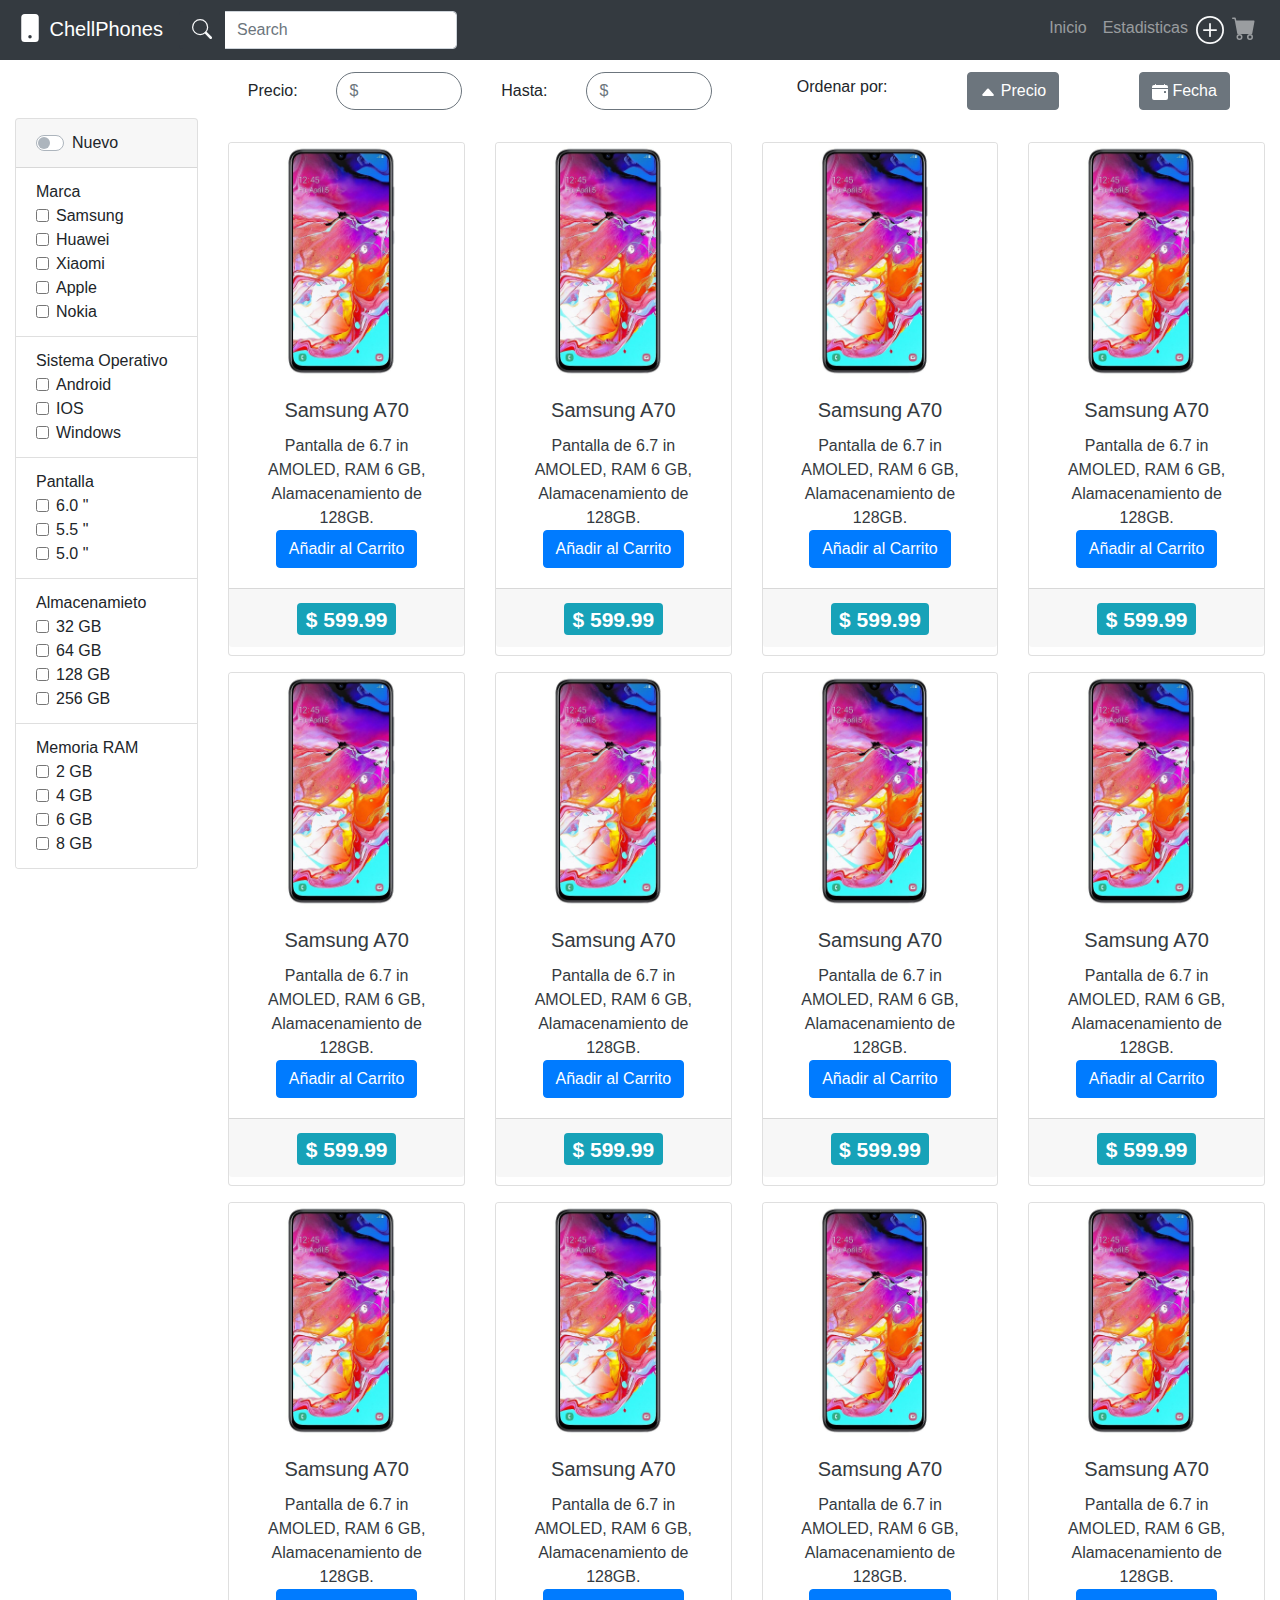
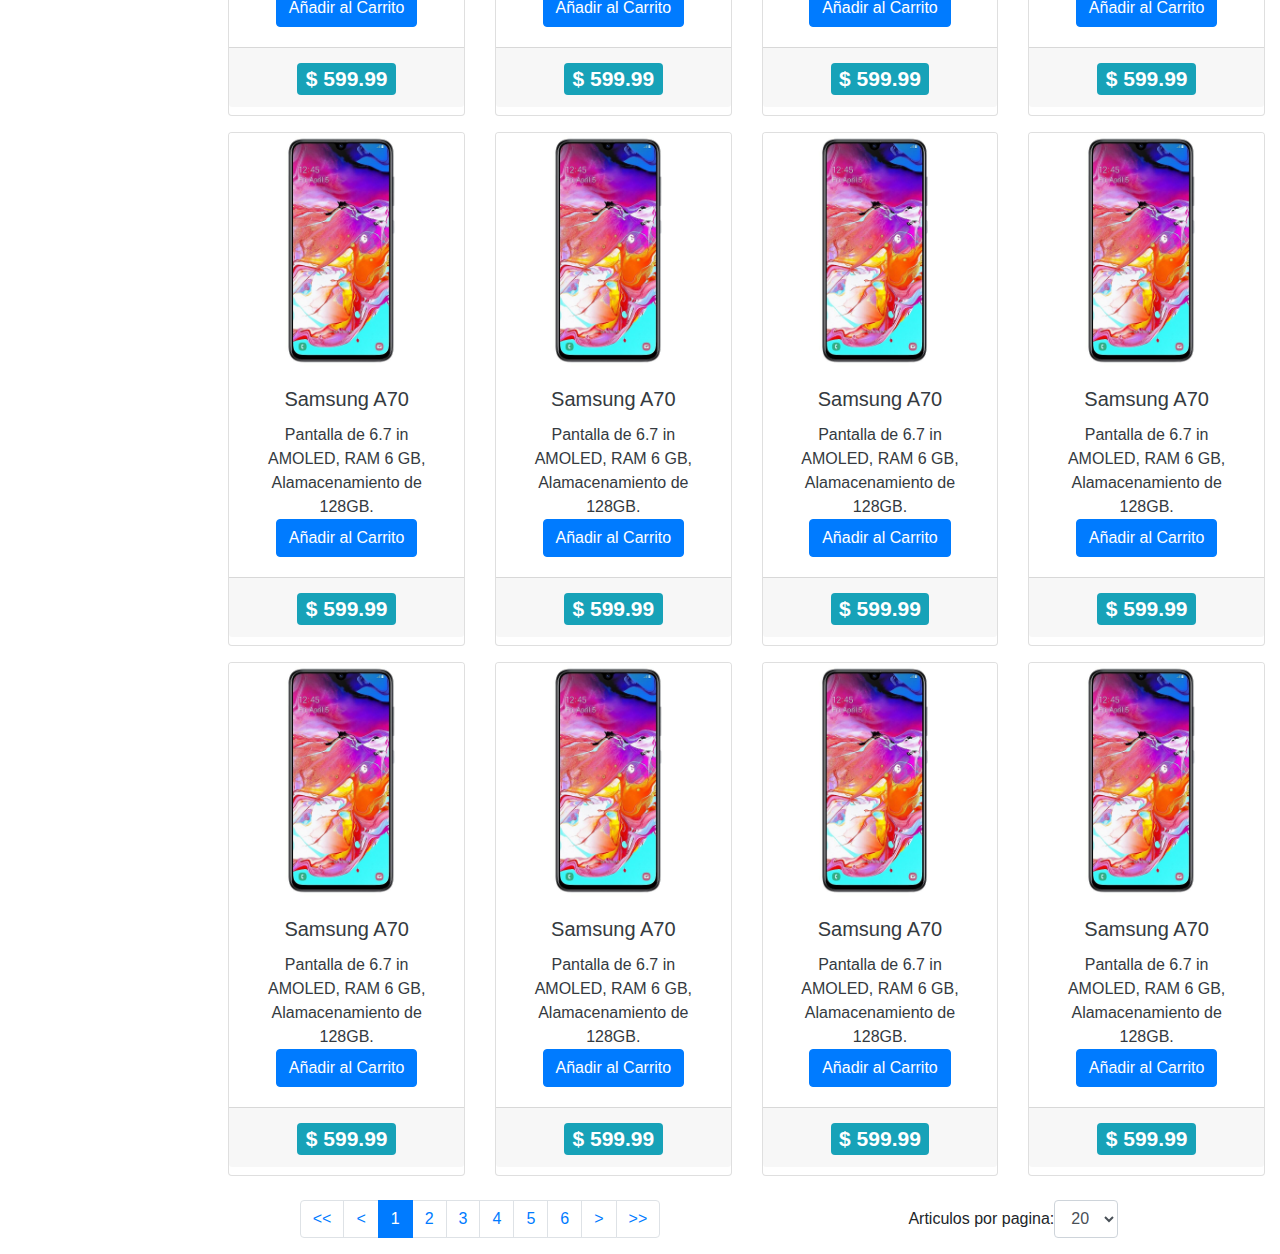
==== commit f2e98889: "Correccion en las Pags Web" ====
--- a/index.html
+++ b/index.html
@@ -658,369 +658,388 @@
                                         128GB.
                                     </p>
                                 </a>
-                                <a href="#" class="btn btn-primary"
-                                    onclick="$('#agregadoAlCarrito').toast('show')">Añadir al Carrito</a>
-                            </div>
-                            <div class="card-footer text-muted text-center h3">
-                                <span class="badge badge-info">$ 599.99</span>
-                            </div>
-                        </div>
-                    </div>
-                    <div class="col my-2">
-                        <div class="card">
-                            <a href="detalles.html" target="_blank" class="card-link">
-                                <img src="assets/img/samsung.jpg" class="card-img-top" alt="Samsung A70">
-                            </a>
-                            <div class="card-body text-center">
-                                <a href="detalles.html" target="_blank" class="card-link text-dark">
-                                    <h5 class="card-title">Samsung A70</h5>
-                                    <p class="card-text">Pantalla de 6.7 in AMOLED, RAM 6 GB, Alamacenamiento de
-                                        128GB.
-                                    </p>
-                                </a>
-                                <a href="#" class="btn btn-primary">Añadir al Carrito</a>
-                            </div>
-                            <div class="card-footer text-muted text-center h3">
-                                <span class="badge badge-info">$ 599.99</span>
-                            </div>
-                        </div>
-                    </div>
-                    <div class="col my-2">
-                        <div class="card">
-                            <a href="detalles.html" target="_blank" class="card-link">
-                                <img src="assets/img/samsung.jpg" class="card-img-top" alt="Samsung A70">
-                            </a>
-                            <div class="card-body text-center">
-                                <a href="detalles.html" target="_blank" class="card-link text-dark">
-                                    <h5 class="card-title">Samsung A70</h5>
-                                    <p class="card-text">Pantalla de 6.7 in AMOLED, RAM 6 GB, Alamacenamiento de
-                                        128GB.
-                                    </p>
-                                </a>
-                                <a href="#" class="btn btn-primary">Añadir al Carrito</a>
-                            </div>
-                            <div class="card-footer text-muted text-center h3">
-                                <span class="badge badge-info">$ 599.99</span>
-                            </div>
-                        </div>
-                    </div>
-                    <div class="col my-2">
-                        <div class="card">
-                            <a href="detalles.html" target="_blank" class="card-link">
-                                <img src="assets/img/samsung.jpg" class="card-img-top" alt="Samsung A70">
-                            </a>
-                            <div class="card-body text-center">
-                                <a href="detalles.html" target="_blank" class="card-link text-dark">
-                                    <h5 class="card-title">Samsung A70</h5>
-                                    <p class="card-text">Pantalla de 6.7 in AMOLED, RAM 6 GB, Alamacenamiento de
-                                        128GB.
-                                    </p>
-                                </a>
-                                <a href="#" class="btn btn-primary">Añadir al Carrito</a>
-                            </div>
-                            <div class="card-footer text-muted text-center h3">
-                                <span class="badge badge-info">$ 599.99</span>
-                            </div>
-                        </div>
-                    </div>
-                    <div class="col my-2">
-                        <div class="card">
-                            <a href="detalles.html" target="_blank" class="card-link">
-                                <img src="assets/img/samsung.jpg" class="card-img-top" alt="Samsung A70">
-                            </a>
-                            <div class="card-body text-center">
-                                <a href="detalles.html" target="_blank" class="card-link text-dark">
-                                    <h5 class="card-title">Samsung A70</h5>
-                                    <p class="card-text">Pantalla de 6.7 in AMOLED, RAM 6 GB, Alamacenamiento de
-                                        128GB.
-                                    </p>
-                                </a>
-                                <a href="#" class="btn btn-primary">Añadir al Carrito</a>
-                            </div>
-                            <div class="card-footer text-muted text-center h3">
-                                <span class="badge badge-info">$ 599.99</span>
-                            </div>
-                        </div>
-                    </div>
-                    <div class="col my-2">
-                        <div class="card">
-                            <a href="detalles.html" target="_blank" class="card-link">
-                                <img src="assets/img/samsung.jpg" class="card-img-top" alt="Samsung A70">
-                            </a>
-                            <div class="card-body text-center">
-                                <a href="detalles.html" target="_blank" class="card-link text-dark">
-                                    <h5 class="card-title">Samsung A70</h5>
-                                    <p class="card-text">Pantalla de 6.7 in AMOLED, RAM 6 GB, Alamacenamiento de
-                                        128GB.
-                                    </p>
-                                </a>
-                                <a href="#" class="btn btn-primary">Añadir al Carrito</a>
-                            </div>
-                            <div class="card-footer text-muted text-center h3">
-                                <span class="badge badge-info">$ 599.99</span>
-                            </div>
-                        </div>
-                    </div>
-                    <div class="col my-2">
-                        <div class="card">
-                            <a href="detalles.html" target="_blank" class="card-link">
-                                <img src="assets/img/samsung.jpg" class="card-img-top" alt="Samsung A70">
-                            </a>
-                            <div class="card-body text-center">
-                                <a href="detalles.html" target="_blank" class="card-link text-dark">
-                                    <h5 class="card-title">Samsung A70</h5>
-                                    <p class="card-text">Pantalla de 6.7 in AMOLED, RAM 6 GB, Alamacenamiento de
-                                        128GB.
-                                    </p>
-                                </a>
-                                <a href="#" class="btn btn-primary">Añadir al Carrito</a>
-                            </div>
-                            <div class="card-footer text-muted text-center h3">
-                                <span class="badge badge-info">$ 599.99</span>
-                            </div>
-                        </div>
-                    </div>
-                    <div class="col my-2">
-                        <div class="card">
-                            <a href="detalles.html" target="_blank" class="card-link">
-                                <img src="assets/img/samsung.jpg" class="card-img-top" alt="Samsung A70">
-                            </a>
-                            <div class="card-body text-center">
-                                <a href="detalles.html" target="_blank" class="card-link text-dark">
-                                    <h5 class="card-title">Samsung A70</h5>
-                                    <p class="card-text">Pantalla de 6.7 in AMOLED, RAM 6 GB, Alamacenamiento de
-                                        128GB.
-                                    </p>
-                                </a>
-                                <a href="#" class="btn btn-primary">Añadir al Carrito</a>
-                            </div>
-                            <div class="card-footer text-muted text-center h3">
-                                <span class="badge badge-info">$ 599.99</span>
-                            </div>
-                        </div>
-                    </div>
-                    <div class="col my-2">
-                        <div class="card">
-                            <a href="detalles.html" target="_blank" class="card-link">
-                                <img src="assets/img/samsung.jpg" class="card-img-top" alt="Samsung A70">
-                            </a>
-                            <div class="card-body text-center">
-                                <a href="detalles.html" target="_blank" class="card-link text-dark">
-                                    <h5 class="card-title">Samsung A70</h5>
-                                    <p class="card-text">Pantalla de 6.7 in AMOLED, RAM 6 GB, Alamacenamiento de
-                                        128GB.
-                                    </p>
-                                </a>
-                                <a href="#" class="btn btn-primary">Añadir al Carrito</a>
-                            </div>
-                            <div class="card-footer text-muted text-center h3">
-                                <span class="badge badge-info">$ 599.99</span>
-                            </div>
-                        </div>
-                    </div>
-                    <div class="col my-2">
-                        <div class="card">
-                            <a href="detalles.html" target="_blank" class="card-link">
-                                <img src="assets/img/samsung.jpg" class="card-img-top" alt="Samsung A70">
-                            </a>
-                            <div class="card-body text-center">
-                                <a href="detalles.html" target="_blank" class="card-link text-dark">
-                                    <h5 class="card-title">Samsung A70</h5>
-                                    <p class="card-text">Pantalla de 6.7 in AMOLED, RAM 6 GB, Alamacenamiento de
-                                        128GB.
-                                    </p>
-                                </a>
-                                <a href="#" class="btn btn-primary">Añadir al Carrito</a>
-                            </div>
-                            <div class="card-footer text-muted text-center h3">
-                                <span class="badge badge-info">$ 599.99</span>
-                            </div>
-                        </div>
-                    </div>
-                    <div class="col my-2">
-                        <div class="card">
-                            <a href="detalles.html" target="_blank" class="card-link">
-                                <img src="assets/img/samsung.jpg" class="card-img-top" alt="Samsung A70">
-                            </a>
-                            <div class="card-body text-center">
-                                <a href="detalles.html" target="_blank" class="card-link text-dark">
-                                    <h5 class="card-title">Samsung A70</h5>
-                                    <p class="card-text">Pantalla de 6.7 in AMOLED, RAM 6 GB, Alamacenamiento de
-                                        128GB.
-                                    </p>
-                                </a>
-                                <a href="#" class="btn btn-primary">Añadir al Carrito</a>
-                            </div>
-                            <div class="card-footer text-muted text-center h3">
-                                <span class="badge badge-info">$ 599.99</span>
-                            </div>
-                        </div>
-                    </div>
-                    <div class="col my-2">
-                        <div class="card">
-                            <a href="detalles.html" target="_blank" class="card-link">
-                                <img src="assets/img/samsung.jpg" class="card-img-top" alt="Samsung A70">
-                            </a>
-                            <div class="card-body text-center">
-                                <a href="detalles.html" target="_blank" class="card-link text-dark">
-                                    <h5 class="card-title">Samsung A70</h5>
-                                    <p class="card-text">Pantalla de 6.7 in AMOLED, RAM 6 GB, Alamacenamiento de
-                                        128GB.
-                                    </p>
-                                </a>
-                                <a href="#" class="btn btn-primary">Añadir al Carrito</a>
-                            </div>
-                            <div class="card-footer text-muted text-center h3">
-                                <span class="badge badge-info">$ 599.99</span>
-                            </div>
-                        </div>
-                    </div>
-                    <div class="col my-2">
-                        <div class="card">
-                            <a href="detalles.html" target="_blank" class="card-link">
-                                <img src="assets/img/samsung.jpg" class="card-img-top" alt="Samsung A70">
-                            </a>
-                            <div class="card-body text-center">
-                                <a href="detalles.html" target="_blank" class="card-link text-dark">
-                                    <h5 class="card-title">Samsung A70</h5>
-                                    <p class="card-text">Pantalla de 6.7 in AMOLED, RAM 6 GB, Alamacenamiento de
-                                        128GB.
-                                    </p>
-                                </a>
-                                <a href="#" class="btn btn-primary">Añadir al Carrito</a>
-                            </div>
-                            <div class="card-footer text-muted text-center h3">
-                                <span class="badge badge-info">$ 599.99</span>
-                            </div>
-                        </div>
-                    </div>
-                    <div class="col my-2">
-                        <div class="card">
-                            <a href="detalles.html" target="_blank" class="card-link">
-                                <img src="assets/img/samsung.jpg" class="card-img-top" alt="Samsung A70">
-                            </a>
-                            <div class="card-body text-center">
-                                <a href="detalles.html" target="_blank" class="card-link text-dark">
-                                    <h5 class="card-title">Samsung A70</h5>
-                                    <p class="card-text">Pantalla de 6.7 in AMOLED, RAM 6 GB, Alamacenamiento de
-                                        128GB.
-                                    </p>
-                                </a>
-                                <a href="#" class="btn btn-primary">Añadir al Carrito</a>
-                            </div>
-                            <div class="card-footer text-muted text-center h3">
-                                <span class="badge badge-info">$ 599.99</span>
-                            </div>
-                        </div>
-                    </div>
-                    <div class="col my-2">
-                        <div class="card">
-                            <a href="detalles.html" target="_blank" class="card-link">
-                                <img src="assets/img/samsung.jpg" class="card-img-top" alt="Samsung A70">
-                            </a>
-                            <div class="card-body text-center">
-                                <a href="detalles.html" target="_blank" class="card-link text-dark">
-                                    <h5 class="card-title">Samsung A70</h5>
-                                    <p class="card-text">Pantalla de 6.7 in AMOLED, RAM 6 GB, Alamacenamiento de
-                                        128GB.
-                                    </p>
-                                </a>
-                                <a href="#" class="btn btn-primary">Añadir al Carrito</a>
-                            </div>
-                            <div class="card-footer text-muted text-center h3">
-                                <span class="badge badge-info">$ 599.99</span>
-                            </div>
-                        </div>
-                    </div>
-                    <div class="col my-2">
-                        <div class="card">
-                            <a href="detalles.html" target="_blank" class="card-link">
-                                <img src="assets/img/samsung.jpg" class="card-img-top" alt="Samsung A70">
-                            </a>
-                            <div class="card-body text-center">
-                                <a href="detalles.html" target="_blank" class="card-link text-dark">
-                                    <h5 class="card-title">Samsung A70</h5>
-                                    <p class="card-text">Pantalla de 6.7 in AMOLED, RAM 6 GB, Alamacenamiento de
-                                        128GB.
-                                    </p>
-                                </a>
-                                <a href="#" class="btn btn-primary">Añadir al Carrito</a>
-                            </div>
-                            <div class="card-footer text-muted text-center h3">
-                                <span class="badge badge-info">$ 599.99</span>
-                            </div>
-                        </div>
-                    </div>
-                    <div class="col my-2">
-                        <div class="card">
-                            <a href="detalles.html" target="_blank" class="card-link">
-                                <img src="assets/img/samsung.jpg" class="card-img-top" alt="Samsung A70">
-                            </a>
-                            <div class="card-body text-center">
-                                <a href="detalles.html" target="_blank" class="card-link text-dark">
-                                    <h5 class="card-title">Samsung A70</h5>
-                                    <p class="card-text">Pantalla de 6.7 in AMOLED, RAM 6 GB, Alamacenamiento de
-                                        128GB.
-                                    </p>
-                                </a>
-                                <a href="#" class="btn btn-primary">Añadir al Carrito</a>
-                            </div>
-                            <div class="card-footer text-muted text-center h3">
-                                <span class="badge badge-info">$ 599.99</span>
-                            </div>
-                        </div>
-                    </div>
-                    <div class="col my-2">
-                        <div class="card">
-                            <a href="detalles.html" target="_blank" class="card-link">
-                                <img src="assets/img/samsung.jpg" class="card-img-top" alt="Samsung A70">
-                            </a>
-                            <div class="card-body text-center">
-                                <a href="detalles.html" target="_blank" class="card-link text-dark">
-                                    <h5 class="card-title">Samsung A70</h5>
-                                    <p class="card-text">Pantalla de 6.7 in AMOLED, RAM 6 GB, Alamacenamiento de
-                                        128GB.
-                                    </p>
-                                </a>
-                                <a href="#" class="btn btn-primary">Añadir al Carrito</a>
-                            </div>
-                            <div class="card-footer text-muted text-center h3">
-                                <span class="badge badge-info">$ 599.99</span>
-                            </div>
-                        </div>
-                    </div>
-                    <div class="col my-2">
-                        <div class="card">
-                            <a href="detalles.html" target="_blank" class="card-link">
-                                <img src="assets/img/samsung.jpg" class="card-img-top" alt="Samsung A70">
-                            </a>
-                            <div class="card-body text-center">
-                                <a href="detalles.html" target="_blank" class="card-link text-dark">
-                                    <h5 class="card-title">Samsung A70</h5>
-                                    <p class="card-text">Pantalla de 6.7 in AMOLED, RAM 6 GB, Alamacenamiento de
-                                        128GB.
-                                    </p>
-                                </a>
-                                <a href="#" class="btn btn-primary">Añadir al Carrito</a>
-                            </div>
-                            <div class="card-footer text-muted text-center h3">
-                                <span class="badge badge-info">$ 599.99</span>
-                            </div>
-                        </div>
-                    </div>
-                    <div class="col my-2">
-                        <div class="card">
-                            <a href="detalles.html" target="_blank" class="card-link">
-                                <img src="assets/img/samsung.jpg" class="card-img-top" alt="Samsung A70">
-                            </a>
-                            <div class="card-body text-center">
-                                <a href="detalles.html" target="_blank" class="card-link text-dark">
-                                    <h5 class="card-title">Samsung A70</h5>
-                                    <p class="card-text">Pantalla de 6.7 in AMOLED, RAM 6 GB, Alamacenamiento de
-                                        128GB.
-                                    </p>
-                                </a>
-                                <a href="#" class="btn btn-primary">Añadir al Carrito</a>
+                                <a  class="btn btn-primary"
+                                    onclick="$('#agregadoAlCarrito').toast('show')">Añadir al Carrito</a>
+                            </div>
+                            <div class="card-footer text-muted text-center h3">
+                                <span class="badge badge-info">$ 599.99</span>
+                            </div>
+                        </div>
+                    </div>
+                    <div class="col my-2">
+                        <div class="card">
+                            <a href="detalles.html" target="_blank" class="card-link">
+                                <img src="assets/img/samsung.jpg" class="card-img-top" alt="Samsung A70">
+                            </a>
+                            <div class="card-body text-center">
+                                <a href="detalles.html" target="_blank" class="card-link text-dark">
+                                    <h5 class="card-title">Samsung A70</h5>
+                                    <p class="card-text">Pantalla de 6.7 in AMOLED, RAM 6 GB, Alamacenamiento de
+                                        128GB.
+                                    </p>
+                                </a>
+                                <a  class="btn btn-primary"
+                                    onclick="$('#agregadoAlCarrito').toast('show')">Añadir al Carrito</a>
+                            </div>
+                            <div class="card-footer text-muted text-center h3">
+                                <span class="badge badge-info">$ 599.99</span>
+                            </div>
+                        </div>
+                    </div>
+                    <div class="col my-2">
+                        <div class="card">
+                            <a href="detalles.html" target="_blank" class="card-link">
+                                <img src="assets/img/samsung.jpg" class="card-img-top" alt="Samsung A70">
+                            </a>
+                            <div class="card-body text-center">
+                                <a href="detalles.html" target="_blank" class="card-link text-dark">
+                                    <h5 class="card-title">Samsung A70</h5>
+                                    <p class="card-text">Pantalla de 6.7 in AMOLED, RAM 6 GB, Alamacenamiento de
+                                        128GB.
+                                    </p>
+                                </a>
+                                <a  class="btn btn-primary"
+                                    onclick="$('#agregadoAlCarrito').toast('show')">Añadir al Carrito</a>
+                            </div>
+                            <div class="card-footer text-muted text-center h3">
+                                <span class="badge badge-info">$ 599.99</span>
+                            </div>
+                        </div>
+                    </div>
+                    <div class="col my-2">
+                        <div class="card">
+                            <a href="detalles.html" target="_blank" class="card-link">
+                                <img src="assets/img/samsung.jpg" class="card-img-top" alt="Samsung A70">
+                            </a>
+                            <div class="card-body text-center">
+                                <a href="detalles.html" target="_blank" class="card-link text-dark">
+                                    <h5 class="card-title">Samsung A70</h5>
+                                    <p class="card-text">Pantalla de 6.7 in AMOLED, RAM 6 GB, Alamacenamiento de
+                                        128GB.
+                                    </p>
+                                </a>
+                                <a  class="btn btn-primary"
+                                    onclick="$('#agregadoAlCarrito').toast('show')">Añadir al Carrito</a>
+                            </div>
+                            <div class="card-footer text-muted text-center h3">
+                                <span class="badge badge-info">$ 599.99</span>
+                            </div>
+                        </div>
+                    </div>
+                    <div class="col my-2">
+                        <div class="card">
+                            <a href="detalles.html" target="_blank" class="card-link">
+                                <img src="assets/img/samsung.jpg" class="card-img-top" alt="Samsung A70">
+                            </a>
+                            <div class="card-body text-center">
+                                <a href="detalles.html" target="_blank" class="card-link text-dark">
+                                    <h5 class="card-title">Samsung A70</h5>
+                                    <p class="card-text">Pantalla de 6.7 in AMOLED, RAM 6 GB, Alamacenamiento de
+                                        128GB.
+                                    </p>
+                                </a>
+                                <a  class="btn btn-primary"
+                                    onclick="$('#agregadoAlCarrito').toast('show')">Añadir al Carrito</a>
+                            </div>
+                            <div class="card-footer text-muted text-center h3">
+                                <span class="badge badge-info">$ 599.99</span>
+                            </div>
+                        </div>
+                    </div>
+                    <div class="col my-2">
+                        <div class="card">
+                            <a href="detalles.html" target="_blank" class="card-link">
+                                <img src="assets/img/samsung.jpg" class="card-img-top" alt="Samsung A70">
+                            </a>
+                            <div class="card-body text-center">
+                                <a href="detalles.html" target="_blank" class="card-link text-dark">
+                                    <h5 class="card-title">Samsung A70</h5>
+                                    <p class="card-text">Pantalla de 6.7 in AMOLED, RAM 6 GB, Alamacenamiento de
+                                        128GB.
+                                    </p>
+                                </a>
+                                <a  class="btn btn-primary"
+                                    onclick="$('#agregadoAlCarrito').toast('show')">Añadir al Carrito</a>
+                            </div>
+                            <div class="card-footer text-muted text-center h3">
+                                <span class="badge badge-info">$ 599.99</span>
+                            </div>
+                        </div>
+                    </div>
+                    <div class="col my-2">
+                        <div class="card">
+                            <a href="detalles.html" target="_blank" class="card-link">
+                                <img src="assets/img/samsung.jpg" class="card-img-top" alt="Samsung A70">
+                            </a>
+                            <div class="card-body text-center">
+                                <a href="detalles.html" target="_blank" class="card-link text-dark">
+                                    <h5 class="card-title">Samsung A70</h5>
+                                    <p class="card-text">Pantalla de 6.7 in AMOLED, RAM 6 GB, Alamacenamiento de
+                                        128GB.
+                                    </p>
+                                </a>
+                                <a  class="btn btn-primary"
+                                    onclick="$('#agregadoAlCarrito').toast('show')">Añadir al Carrito</a>
+                            </div>
+                            <div class="card-footer text-muted text-center h3">
+                                <span class="badge badge-info">$ 599.99</span>
+                            </div>
+                        </div>
+                    </div>
+                    <div class="col my-2">
+                        <div class="card">
+                            <a href="detalles.html" target="_blank" class="card-link">
+                                <img src="assets/img/samsung.jpg" class="card-img-top" alt="Samsung A70">
+                            </a>
+                            <div class="card-body text-center">
+                                <a href="detalles.html" target="_blank" class="card-link text-dark">
+                                    <h5 class="card-title">Samsung A70</h5>
+                                    <p class="card-text">Pantalla de 6.7 in AMOLED, RAM 6 GB, Alamacenamiento de
+                                        128GB.
+                                    </p>
+                                </a>
+                                <a  class="btn btn-primary"
+                                    onclick="$('#agregadoAlCarrito').toast('show')">Añadir al Carrito</a>
+                            </div>
+                            <div class="card-footer text-muted text-center h3">
+                                <span class="badge badge-info">$ 599.99</span>
+                            </div>
+                        </div>
+                    </div>
+                    <div class="col my-2">
+                        <div class="card">
+                            <a href="detalles.html" target="_blank" class="card-link">
+                                <img src="assets/img/samsung.jpg" class="card-img-top" alt="Samsung A70">
+                            </a>
+                            <div class="card-body text-center">
+                                <a href="detalles.html" target="_blank" class="card-link text-dark">
+                                    <h5 class="card-title">Samsung A70</h5>
+                                    <p class="card-text">Pantalla de 6.7 in AMOLED, RAM 6 GB, Alamacenamiento de
+                                        128GB.
+                                    </p>
+                                </a>
+                                <a  class="btn btn-primary"
+                                    onclick="$('#agregadoAlCarrito').toast('show')">Añadir al Carrito</a>
+                            </div>
+                            <div class="card-footer text-muted text-center h3">
+                                <span class="badge badge-info">$ 599.99</span>
+                            </div>
+                        </div>
+                    </div>
+                    <div class="col my-2">
+                        <div class="card">
+                            <a href="detalles.html" target="_blank" class="card-link">
+                                <img src="assets/img/samsung.jpg" class="card-img-top" alt="Samsung A70">
+                            </a>
+                            <div class="card-body text-center">
+                                <a href="detalles.html" target="_blank" class="card-link text-dark">
+                                    <h5 class="card-title">Samsung A70</h5>
+                                    <p class="card-text">Pantalla de 6.7 in AMOLED, RAM 6 GB, Alamacenamiento de
+                                        128GB.
+                                    </p>
+                                </a>
+                                <a  class="btn btn-primary"
+                                    onclick="$('#agregadoAlCarrito').toast('show')">Añadir al Carrito</a>
+                            </div>
+                            <div class="card-footer text-muted text-center h3">
+                                <span class="badge badge-info">$ 599.99</span>
+                            </div>
+                        </div>
+                    </div>
+                    <div class="col my-2">
+                        <div class="card">
+                            <a href="detalles.html" target="_blank" class="card-link">
+                                <img src="assets/img/samsung.jpg" class="card-img-top" alt="Samsung A70">
+                            </a>
+                            <div class="card-body text-center">
+                                <a href="detalles.html" target="_blank" class="card-link text-dark">
+                                    <h5 class="card-title">Samsung A70</h5>
+                                    <p class="card-text">Pantalla de 6.7 in AMOLED, RAM 6 GB, Alamacenamiento de
+                                        128GB.
+                                    </p>
+                                </a>
+                                <a  class="btn btn-primary"
+                                    onclick="$('#agregadoAlCarrito').toast('show')">Añadir al Carrito</a>
+                            </div>
+                            <div class="card-footer text-muted text-center h3">
+                                <span class="badge badge-info">$ 599.99</span>
+                            </div>
+                        </div>
+                    </div>
+                    <div class="col my-2">
+                        <div class="card">
+                            <a href="detalles.html" target="_blank" class="card-link">
+                                <img src="assets/img/samsung.jpg" class="card-img-top" alt="Samsung A70">
+                            </a>
+                            <div class="card-body text-center">
+                                <a href="detalles.html" target="_blank" class="card-link text-dark">
+                                    <h5 class="card-title">Samsung A70</h5>
+                                    <p class="card-text">Pantalla de 6.7 in AMOLED, RAM 6 GB, Alamacenamiento de
+                                        128GB.
+                                    </p>
+                                </a>
+                                <a  class="btn btn-primary"
+                                    onclick="$('#agregadoAlCarrito').toast('show')">Añadir al Carrito</a>
+                            </div>
+                            <div class="card-footer text-muted text-center h3">
+                                <span class="badge badge-info">$ 599.99</span>
+                            </div>
+                        </div>
+                    </div>
+                    <div class="col my-2">
+                        <div class="card">
+                            <a href="detalles.html" target="_blank" class="card-link">
+                                <img src="assets/img/samsung.jpg" class="card-img-top" alt="Samsung A70">
+                            </a>
+                            <div class="card-body text-center">
+                                <a href="detalles.html" target="_blank" class="card-link text-dark">
+                                    <h5 class="card-title">Samsung A70</h5>
+                                    <p class="card-text">Pantalla de 6.7 in AMOLED, RAM 6 GB, Alamacenamiento de
+                                        128GB.
+                                    </p>
+                                </a>
+                                <a  class="btn btn-primary"
+                                    onclick="$('#agregadoAlCarrito').toast('show')">Añadir al Carrito</a>
+                            </div>
+                            <div class="card-footer text-muted text-center h3">
+                                <span class="badge badge-info">$ 599.99</span>
+                            </div>
+                        </div>
+                    </div>
+                    <div class="col my-2">
+                        <div class="card">
+                            <a href="detalles.html" target="_blank" class="card-link">
+                                <img src="assets/img/samsung.jpg" class="card-img-top" alt="Samsung A70">
+                            </a>
+                            <div class="card-body text-center">
+                                <a href="detalles.html" target="_blank" class="card-link text-dark">
+                                    <h5 class="card-title">Samsung A70</h5>
+                                    <p class="card-text">Pantalla de 6.7 in AMOLED, RAM 6 GB, Alamacenamiento de
+                                        128GB.
+                                    </p>
+                                </a>
+                                <a  class="btn btn-primary"
+                                    onclick="$('#agregadoAlCarrito').toast('show')">Añadir al Carrito</a>
+                            </div>
+                            <div class="card-footer text-muted text-center h3">
+                                <span class="badge badge-info">$ 599.99</span>
+                            </div>
+                        </div>
+                    </div>
+                    <div class="col my-2">
+                        <div class="card">
+                            <a href="detalles.html" target="_blank" class="card-link">
+                                <img src="assets/img/samsung.jpg" class="card-img-top" alt="Samsung A70">
+                            </a>
+                            <div class="card-body text-center">
+                                <a href="detalles.html" target="_blank" class="card-link text-dark">
+                                    <h5 class="card-title">Samsung A70</h5>
+                                    <p class="card-text">Pantalla de 6.7 in AMOLED, RAM 6 GB, Alamacenamiento de
+                                        128GB.
+                                    </p>
+                                </a>
+                                <a  class="btn btn-primary"
+                                    onclick="$('#agregadoAlCarrito').toast('show')">Añadir al Carrito</a>
+                            </div>
+                            <div class="card-footer text-muted text-center h3">
+                                <span class="badge badge-info">$ 599.99</span>
+                            </div>
+                        </div>
+                    </div>
+                    <div class="col my-2">
+                        <div class="card">
+                            <a href="detalles.html" target="_blank" class="card-link">
+                                <img src="assets/img/samsung.jpg" class="card-img-top" alt="Samsung A70">
+                            </a>
+                            <div class="card-body text-center">
+                                <a href="detalles.html" target="_blank" class="card-link text-dark">
+                                    <h5 class="card-title">Samsung A70</h5>
+                                    <p class="card-text">Pantalla de 6.7 in AMOLED, RAM 6 GB, Alamacenamiento de
+                                        128GB.
+                                    </p>
+                                </a>
+                                <a  class="btn btn-primary"
+                                    onclick="$('#agregadoAlCarrito').toast('show')">Añadir al Carrito</a>
+                            </div>
+                            <div class="card-footer text-muted text-center h3">
+                                <span class="badge badge-info">$ 599.99</span>
+                            </div>
+                        </div>
+                    </div>
+                    <div class="col my-2">
+                        <div class="card">
+                            <a href="detalles.html" target="_blank" class="card-link">
+                                <img src="assets/img/samsung.jpg" class="card-img-top" alt="Samsung A70">
+                            </a>
+                            <div class="card-body text-center">
+                                <a href="detalles.html" target="_blank" class="card-link text-dark">
+                                    <h5 class="card-title">Samsung A70</h5>
+                                    <p class="card-text">Pantalla de 6.7 in AMOLED, RAM 6 GB, Alamacenamiento de
+                                        128GB.
+                                    </p>
+                                </a>
+                                <a  class="btn btn-primary"
+                                    onclick="$('#agregadoAlCarrito').toast('show')">Añadir al Carrito</a>
+                            </div>
+                            <div class="card-footer text-muted text-center h3">
+                                <span class="badge badge-info">$ 599.99</span>
+                            </div>
+                        </div>
+                    </div>
+                    <div class="col my-2">
+                        <div class="card">
+                            <a href="detalles.html" target="_blank" class="card-link">
+                                <img src="assets/img/samsung.jpg" class="card-img-top" alt="Samsung A70">
+                            </a>
+                            <div class="card-body text-center">
+                                <a href="detalles.html" target="_blank" class="card-link text-dark">
+                                    <h5 class="card-title">Samsung A70</h5>
+                                    <p class="card-text">Pantalla de 6.7 in AMOLED, RAM 6 GB, Alamacenamiento de
+                                        128GB.
+                                    </p>
+                                </a>
+                                <a  class="btn btn-primary"
+                                    onclick="$('#agregadoAlCarrito').toast('show')">Añadir al Carrito</a>
+                            </div>
+                            <div class="card-footer text-muted text-center h3">
+                                <span class="badge badge-info">$ 599.99</span>
+                            </div>
+                        </div>
+                    </div>
+                    <div class="col my-2">
+                        <div class="card">
+                            <a href="detalles.html" target="_blank" class="card-link">
+                                <img src="assets/img/samsung.jpg" class="card-img-top" alt="Samsung A70">
+                            </a>
+                            <div class="card-body text-center">
+                                <a href="detalles.html" target="_blank" class="card-link text-dark">
+                                    <h5 class="card-title">Samsung A70</h5>
+                                    <p class="card-text">Pantalla de 6.7 in AMOLED, RAM 6 GB, Alamacenamiento de
+                                        128GB.
+                                    </p>
+                                </a>
+                                <a  class="btn btn-primary"
+                                    onclick="$('#agregadoAlCarrito').toast('show')">Añadir al Carrito</a>
+                            </div>
+                            <div class="card-footer text-muted text-center h3">
+                                <span class="badge badge-info">$ 599.99</span>
+                            </div>
+                        </div>
+                    </div>
+                    <div class="col my-2">
+                        <div class="card">
+                            <a href="detalles.html" target="_blank" class="card-link">
+                                <img src="assets/img/samsung.jpg" class="card-img-top" alt="Samsung A70">
+                            </a>
+                            <div class="card-body text-center">
+                                <a href="detalles.html" target="_blank" class="card-link text-dark">
+                                    <h5 class="card-title">Samsung A70</h5>
+                                    <p class="card-text">Pantalla de 6.7 in AMOLED, RAM 6 GB, Alamacenamiento de
+                                        128GB.
+                                    </p>
+                                </a>
+                                <a  class="btn btn-primary"
+                                    onclick="$('#agregadoAlCarrito').toast('show')">Añadir al Carrito</a>
                             </div>
                             <div class="card-footer text-muted text-center h3">
                                 <span class="badge badge-info">$ 599.99</span>
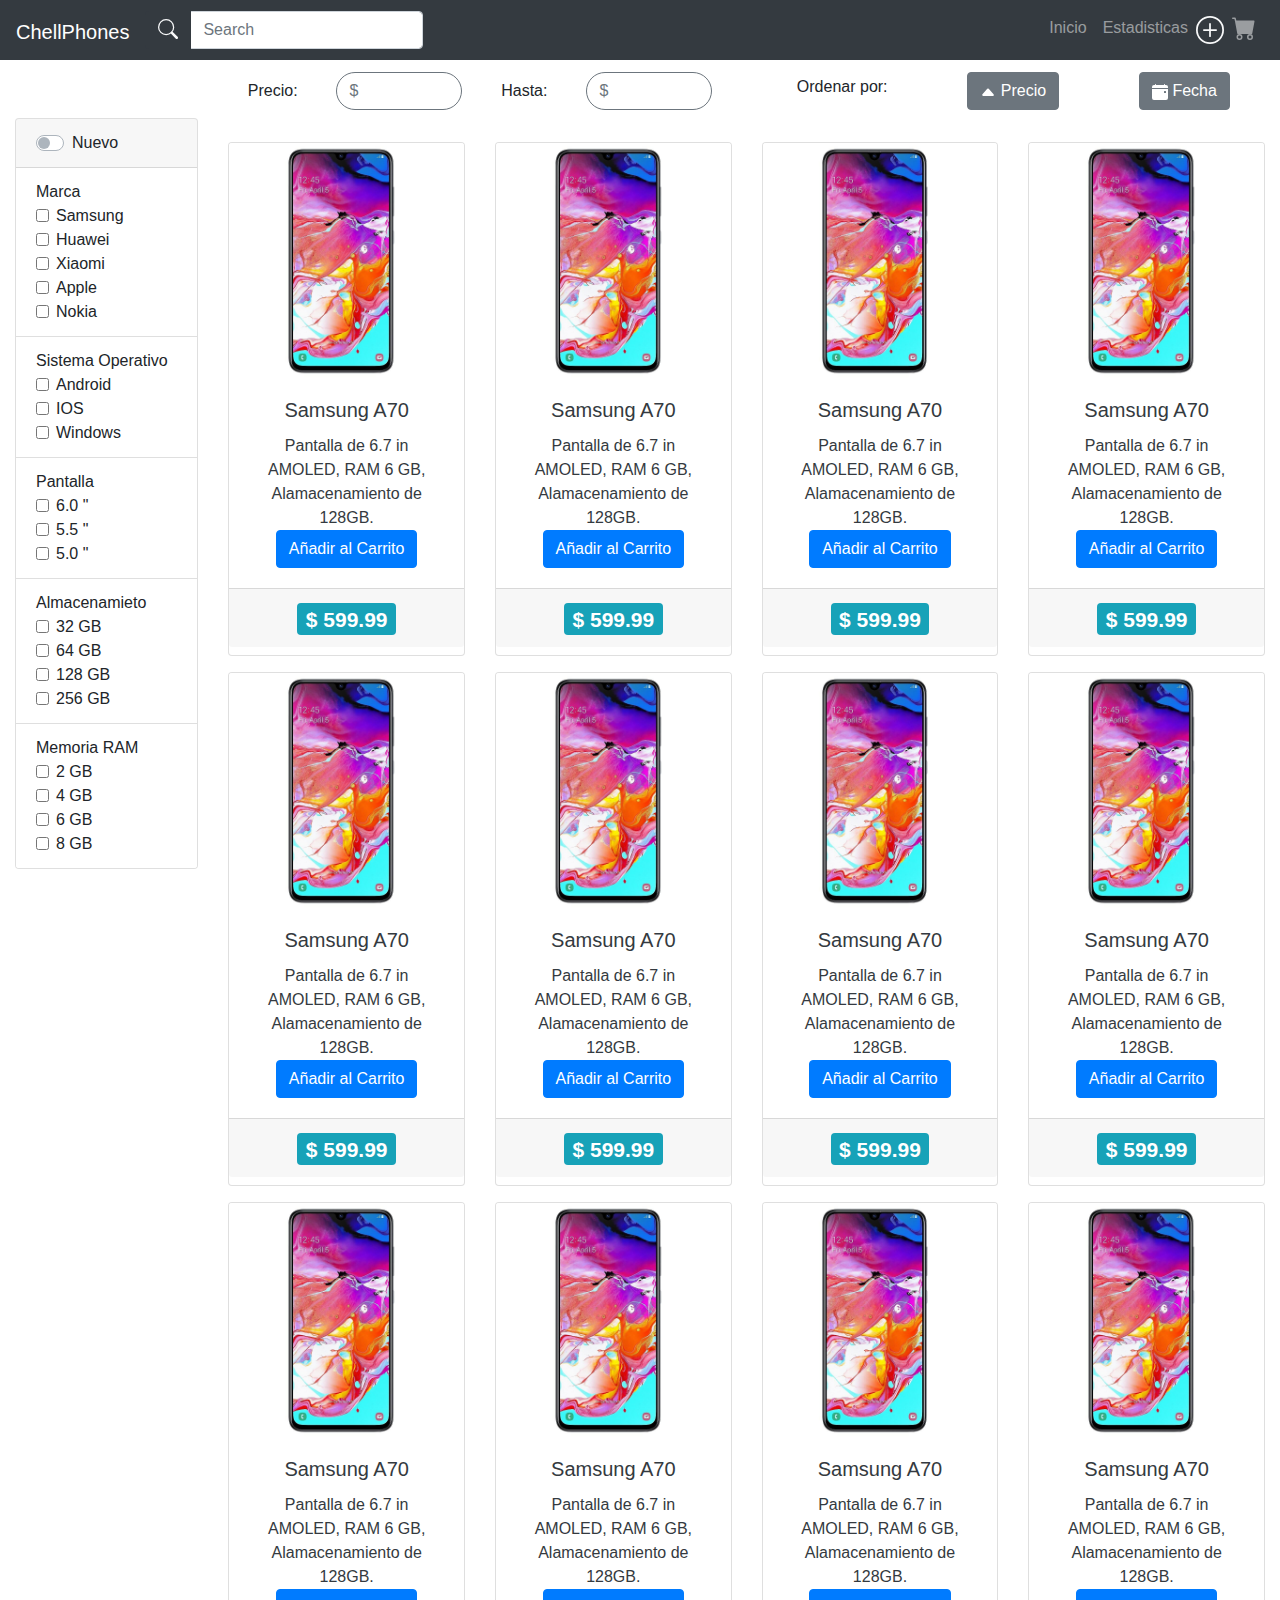
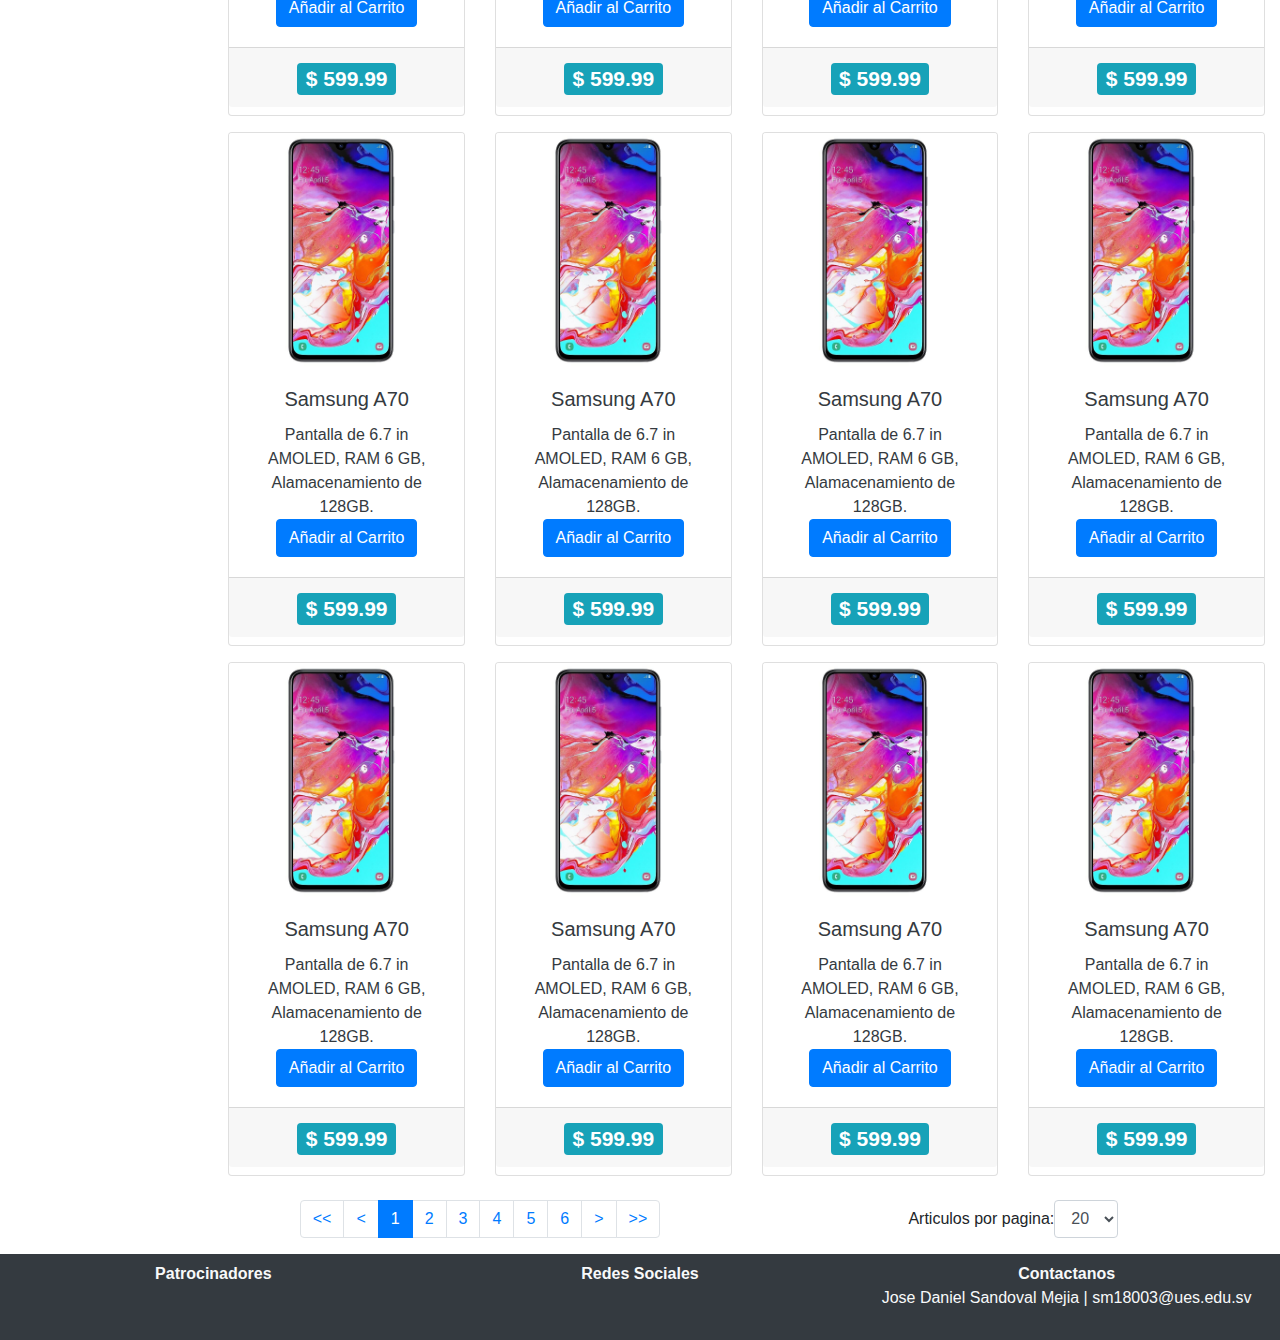
==== commit 7a00054f: "Agredado Footer y Favicon" ====
--- a/index.html
+++ b/index.html
@@ -7,9 +7,12 @@
     <title>Inicio</title>
     <link rel="stylesheet" href="assets/bootstrap/css/bootstrap.min.css">
     <link rel="stylesheet" href="assets/fonts/font-awesome.min.css">
+    <link rel="stylesheet" href="assets/fonts/fontawesome-all.min.css">
+    <link rel="stylesheet" href="assets/fonts/fontawesome5-overrides.min.css">
     <link rel="stylesheet" href="assets/css/Navigation-with-Search.css">
     <link rel="stylesheet" href="assets/css/styles.css">
-    <link rel="stylesheet" href="assets/css/colors.css">
+    <link rel="stylesheet" href="assets/css/redesSociales.css">
+    <link rel="icon" type="image/png" sizes="900x675" href="assets/img/ethereum.png">
 </head>
 
 <body class="bg-bone">
@@ -19,12 +22,7 @@
             <div class="col bg-dark">
                 <nav class="navbar navbar-expand-md navbar-dark bg-dark d-flex">
                     <a class="navbar-brand d-none d-md-inline" href="#">
-                        <svg width="1em" height="1em" viewBox="0 0 16 16"
-                            class="bi bi-phone-fill mb-1 h3 overflow-hidden" fill="currentColor"
-                            xmlns="http://www.w3.org/2000/svg">
-                            <path fill-rule="evenodd"
-                                d="M3 2a2 2 0 0 1 2-2h6a2 2 0 0 1 2 2v12a2 2 0 0 1-2 2H5a2 2 0 0 1-2-2V2zm6 11a1 1 0 1 1-2 0 1 1 0 0 1 2 0z" />
-                        </svg>
+                        <i class="fab fa-ethereum h3"></i>
                         ChellPhones</a>
                     <button class="navbar-toggler" type="button" data-toggle="collapse" data-target="#navbarNav"
                         aria-controls="navbarNav" aria-expanded="false" aria-label="Toggle navigation">
@@ -658,388 +656,388 @@
                                         128GB.
                                     </p>
                                 </a>
-                                <a  class="btn btn-primary"
-                                    onclick="$('#agregadoAlCarrito').toast('show')">Añadir al Carrito</a>
-                            </div>
-                            <div class="card-footer text-muted text-center h3">
-                                <span class="badge badge-info">$ 599.99</span>
-                            </div>
-                        </div>
-                    </div>
-                    <div class="col my-2">
-                        <div class="card">
-                            <a href="detalles.html" target="_blank" class="card-link">
-                                <img src="assets/img/samsung.jpg" class="card-img-top" alt="Samsung A70">
-                            </a>
-                            <div class="card-body text-center">
-                                <a href="detalles.html" target="_blank" class="card-link text-dark">
-                                    <h5 class="card-title">Samsung A70</h5>
-                                    <p class="card-text">Pantalla de 6.7 in AMOLED, RAM 6 GB, Alamacenamiento de
-                                        128GB.
-                                    </p>
-                                </a>
-                                <a  class="btn btn-primary"
-                                    onclick="$('#agregadoAlCarrito').toast('show')">Añadir al Carrito</a>
-                            </div>
-                            <div class="card-footer text-muted text-center h3">
-                                <span class="badge badge-info">$ 599.99</span>
-                            </div>
-                        </div>
-                    </div>
-                    <div class="col my-2">
-                        <div class="card">
-                            <a href="detalles.html" target="_blank" class="card-link">
-                                <img src="assets/img/samsung.jpg" class="card-img-top" alt="Samsung A70">
-                            </a>
-                            <div class="card-body text-center">
-                                <a href="detalles.html" target="_blank" class="card-link text-dark">
-                                    <h5 class="card-title">Samsung A70</h5>
-                                    <p class="card-text">Pantalla de 6.7 in AMOLED, RAM 6 GB, Alamacenamiento de
-                                        128GB.
-                                    </p>
-                                </a>
-                                <a  class="btn btn-primary"
-                                    onclick="$('#agregadoAlCarrito').toast('show')">Añadir al Carrito</a>
-                            </div>
-                            <div class="card-footer text-muted text-center h3">
-                                <span class="badge badge-info">$ 599.99</span>
-                            </div>
-                        </div>
-                    </div>
-                    <div class="col my-2">
-                        <div class="card">
-                            <a href="detalles.html" target="_blank" class="card-link">
-                                <img src="assets/img/samsung.jpg" class="card-img-top" alt="Samsung A70">
-                            </a>
-                            <div class="card-body text-center">
-                                <a href="detalles.html" target="_blank" class="card-link text-dark">
-                                    <h5 class="card-title">Samsung A70</h5>
-                                    <p class="card-text">Pantalla de 6.7 in AMOLED, RAM 6 GB, Alamacenamiento de
-                                        128GB.
-                                    </p>
-                                </a>
-                                <a  class="btn btn-primary"
-                                    onclick="$('#agregadoAlCarrito').toast('show')">Añadir al Carrito</a>
-                            </div>
-                            <div class="card-footer text-muted text-center h3">
-                                <span class="badge badge-info">$ 599.99</span>
-                            </div>
-                        </div>
-                    </div>
-                    <div class="col my-2">
-                        <div class="card">
-                            <a href="detalles.html" target="_blank" class="card-link">
-                                <img src="assets/img/samsung.jpg" class="card-img-top" alt="Samsung A70">
-                            </a>
-                            <div class="card-body text-center">
-                                <a href="detalles.html" target="_blank" class="card-link text-dark">
-                                    <h5 class="card-title">Samsung A70</h5>
-                                    <p class="card-text">Pantalla de 6.7 in AMOLED, RAM 6 GB, Alamacenamiento de
-                                        128GB.
-                                    </p>
-                                </a>
-                                <a  class="btn btn-primary"
-                                    onclick="$('#agregadoAlCarrito').toast('show')">Añadir al Carrito</a>
-                            </div>
-                            <div class="card-footer text-muted text-center h3">
-                                <span class="badge badge-info">$ 599.99</span>
-                            </div>
-                        </div>
-                    </div>
-                    <div class="col my-2">
-                        <div class="card">
-                            <a href="detalles.html" target="_blank" class="card-link">
-                                <img src="assets/img/samsung.jpg" class="card-img-top" alt="Samsung A70">
-                            </a>
-                            <div class="card-body text-center">
-                                <a href="detalles.html" target="_blank" class="card-link text-dark">
-                                    <h5 class="card-title">Samsung A70</h5>
-                                    <p class="card-text">Pantalla de 6.7 in AMOLED, RAM 6 GB, Alamacenamiento de
-                                        128GB.
-                                    </p>
-                                </a>
-                                <a  class="btn btn-primary"
-                                    onclick="$('#agregadoAlCarrito').toast('show')">Añadir al Carrito</a>
-                            </div>
-                            <div class="card-footer text-muted text-center h3">
-                                <span class="badge badge-info">$ 599.99</span>
-                            </div>
-                        </div>
-                    </div>
-                    <div class="col my-2">
-                        <div class="card">
-                            <a href="detalles.html" target="_blank" class="card-link">
-                                <img src="assets/img/samsung.jpg" class="card-img-top" alt="Samsung A70">
-                            </a>
-                            <div class="card-body text-center">
-                                <a href="detalles.html" target="_blank" class="card-link text-dark">
-                                    <h5 class="card-title">Samsung A70</h5>
-                                    <p class="card-text">Pantalla de 6.7 in AMOLED, RAM 6 GB, Alamacenamiento de
-                                        128GB.
-                                    </p>
-                                </a>
-                                <a  class="btn btn-primary"
-                                    onclick="$('#agregadoAlCarrito').toast('show')">Añadir al Carrito</a>
-                            </div>
-                            <div class="card-footer text-muted text-center h3">
-                                <span class="badge badge-info">$ 599.99</span>
-                            </div>
-                        </div>
-                    </div>
-                    <div class="col my-2">
-                        <div class="card">
-                            <a href="detalles.html" target="_blank" class="card-link">
-                                <img src="assets/img/samsung.jpg" class="card-img-top" alt="Samsung A70">
-                            </a>
-                            <div class="card-body text-center">
-                                <a href="detalles.html" target="_blank" class="card-link text-dark">
-                                    <h5 class="card-title">Samsung A70</h5>
-                                    <p class="card-text">Pantalla de 6.7 in AMOLED, RAM 6 GB, Alamacenamiento de
-                                        128GB.
-                                    </p>
-                                </a>
-                                <a  class="btn btn-primary"
-                                    onclick="$('#agregadoAlCarrito').toast('show')">Añadir al Carrito</a>
-                            </div>
-                            <div class="card-footer text-muted text-center h3">
-                                <span class="badge badge-info">$ 599.99</span>
-                            </div>
-                        </div>
-                    </div>
-                    <div class="col my-2">
-                        <div class="card">
-                            <a href="detalles.html" target="_blank" class="card-link">
-                                <img src="assets/img/samsung.jpg" class="card-img-top" alt="Samsung A70">
-                            </a>
-                            <div class="card-body text-center">
-                                <a href="detalles.html" target="_blank" class="card-link text-dark">
-                                    <h5 class="card-title">Samsung A70</h5>
-                                    <p class="card-text">Pantalla de 6.7 in AMOLED, RAM 6 GB, Alamacenamiento de
-                                        128GB.
-                                    </p>
-                                </a>
-                                <a  class="btn btn-primary"
-                                    onclick="$('#agregadoAlCarrito').toast('show')">Añadir al Carrito</a>
-                            </div>
-                            <div class="card-footer text-muted text-center h3">
-                                <span class="badge badge-info">$ 599.99</span>
-                            </div>
-                        </div>
-                    </div>
-                    <div class="col my-2">
-                        <div class="card">
-                            <a href="detalles.html" target="_blank" class="card-link">
-                                <img src="assets/img/samsung.jpg" class="card-img-top" alt="Samsung A70">
-                            </a>
-                            <div class="card-body text-center">
-                                <a href="detalles.html" target="_blank" class="card-link text-dark">
-                                    <h5 class="card-title">Samsung A70</h5>
-                                    <p class="card-text">Pantalla de 6.7 in AMOLED, RAM 6 GB, Alamacenamiento de
-                                        128GB.
-                                    </p>
-                                </a>
-                                <a  class="btn btn-primary"
-                                    onclick="$('#agregadoAlCarrito').toast('show')">Añadir al Carrito</a>
-                            </div>
-                            <div class="card-footer text-muted text-center h3">
-                                <span class="badge badge-info">$ 599.99</span>
-                            </div>
-                        </div>
-                    </div>
-                    <div class="col my-2">
-                        <div class="card">
-                            <a href="detalles.html" target="_blank" class="card-link">
-                                <img src="assets/img/samsung.jpg" class="card-img-top" alt="Samsung A70">
-                            </a>
-                            <div class="card-body text-center">
-                                <a href="detalles.html" target="_blank" class="card-link text-dark">
-                                    <h5 class="card-title">Samsung A70</h5>
-                                    <p class="card-text">Pantalla de 6.7 in AMOLED, RAM 6 GB, Alamacenamiento de
-                                        128GB.
-                                    </p>
-                                </a>
-                                <a  class="btn btn-primary"
-                                    onclick="$('#agregadoAlCarrito').toast('show')">Añadir al Carrito</a>
-                            </div>
-                            <div class="card-footer text-muted text-center h3">
-                                <span class="badge badge-info">$ 599.99</span>
-                            </div>
-                        </div>
-                    </div>
-                    <div class="col my-2">
-                        <div class="card">
-                            <a href="detalles.html" target="_blank" class="card-link">
-                                <img src="assets/img/samsung.jpg" class="card-img-top" alt="Samsung A70">
-                            </a>
-                            <div class="card-body text-center">
-                                <a href="detalles.html" target="_blank" class="card-link text-dark">
-                                    <h5 class="card-title">Samsung A70</h5>
-                                    <p class="card-text">Pantalla de 6.7 in AMOLED, RAM 6 GB, Alamacenamiento de
-                                        128GB.
-                                    </p>
-                                </a>
-                                <a  class="btn btn-primary"
-                                    onclick="$('#agregadoAlCarrito').toast('show')">Añadir al Carrito</a>
-                            </div>
-                            <div class="card-footer text-muted text-center h3">
-                                <span class="badge badge-info">$ 599.99</span>
-                            </div>
-                        </div>
-                    </div>
-                    <div class="col my-2">
-                        <div class="card">
-                            <a href="detalles.html" target="_blank" class="card-link">
-                                <img src="assets/img/samsung.jpg" class="card-img-top" alt="Samsung A70">
-                            </a>
-                            <div class="card-body text-center">
-                                <a href="detalles.html" target="_blank" class="card-link text-dark">
-                                    <h5 class="card-title">Samsung A70</h5>
-                                    <p class="card-text">Pantalla de 6.7 in AMOLED, RAM 6 GB, Alamacenamiento de
-                                        128GB.
-                                    </p>
-                                </a>
-                                <a  class="btn btn-primary"
-                                    onclick="$('#agregadoAlCarrito').toast('show')">Añadir al Carrito</a>
-                            </div>
-                            <div class="card-footer text-muted text-center h3">
-                                <span class="badge badge-info">$ 599.99</span>
-                            </div>
-                        </div>
-                    </div>
-                    <div class="col my-2">
-                        <div class="card">
-                            <a href="detalles.html" target="_blank" class="card-link">
-                                <img src="assets/img/samsung.jpg" class="card-img-top" alt="Samsung A70">
-                            </a>
-                            <div class="card-body text-center">
-                                <a href="detalles.html" target="_blank" class="card-link text-dark">
-                                    <h5 class="card-title">Samsung A70</h5>
-                                    <p class="card-text">Pantalla de 6.7 in AMOLED, RAM 6 GB, Alamacenamiento de
-                                        128GB.
-                                    </p>
-                                </a>
-                                <a  class="btn btn-primary"
-                                    onclick="$('#agregadoAlCarrito').toast('show')">Añadir al Carrito</a>
-                            </div>
-                            <div class="card-footer text-muted text-center h3">
-                                <span class="badge badge-info">$ 599.99</span>
-                            </div>
-                        </div>
-                    </div>
-                    <div class="col my-2">
-                        <div class="card">
-                            <a href="detalles.html" target="_blank" class="card-link">
-                                <img src="assets/img/samsung.jpg" class="card-img-top" alt="Samsung A70">
-                            </a>
-                            <div class="card-body text-center">
-                                <a href="detalles.html" target="_blank" class="card-link text-dark">
-                                    <h5 class="card-title">Samsung A70</h5>
-                                    <p class="card-text">Pantalla de 6.7 in AMOLED, RAM 6 GB, Alamacenamiento de
-                                        128GB.
-                                    </p>
-                                </a>
-                                <a  class="btn btn-primary"
-                                    onclick="$('#agregadoAlCarrito').toast('show')">Añadir al Carrito</a>
-                            </div>
-                            <div class="card-footer text-muted text-center h3">
-                                <span class="badge badge-info">$ 599.99</span>
-                            </div>
-                        </div>
-                    </div>
-                    <div class="col my-2">
-                        <div class="card">
-                            <a href="detalles.html" target="_blank" class="card-link">
-                                <img src="assets/img/samsung.jpg" class="card-img-top" alt="Samsung A70">
-                            </a>
-                            <div class="card-body text-center">
-                                <a href="detalles.html" target="_blank" class="card-link text-dark">
-                                    <h5 class="card-title">Samsung A70</h5>
-                                    <p class="card-text">Pantalla de 6.7 in AMOLED, RAM 6 GB, Alamacenamiento de
-                                        128GB.
-                                    </p>
-                                </a>
-                                <a  class="btn btn-primary"
-                                    onclick="$('#agregadoAlCarrito').toast('show')">Añadir al Carrito</a>
-                            </div>
-                            <div class="card-footer text-muted text-center h3">
-                                <span class="badge badge-info">$ 599.99</span>
-                            </div>
-                        </div>
-                    </div>
-                    <div class="col my-2">
-                        <div class="card">
-                            <a href="detalles.html" target="_blank" class="card-link">
-                                <img src="assets/img/samsung.jpg" class="card-img-top" alt="Samsung A70">
-                            </a>
-                            <div class="card-body text-center">
-                                <a href="detalles.html" target="_blank" class="card-link text-dark">
-                                    <h5 class="card-title">Samsung A70</h5>
-                                    <p class="card-text">Pantalla de 6.7 in AMOLED, RAM 6 GB, Alamacenamiento de
-                                        128GB.
-                                    </p>
-                                </a>
-                                <a  class="btn btn-primary"
-                                    onclick="$('#agregadoAlCarrito').toast('show')">Añadir al Carrito</a>
-                            </div>
-                            <div class="card-footer text-muted text-center h3">
-                                <span class="badge badge-info">$ 599.99</span>
-                            </div>
-                        </div>
-                    </div>
-                    <div class="col my-2">
-                        <div class="card">
-                            <a href="detalles.html" target="_blank" class="card-link">
-                                <img src="assets/img/samsung.jpg" class="card-img-top" alt="Samsung A70">
-                            </a>
-                            <div class="card-body text-center">
-                                <a href="detalles.html" target="_blank" class="card-link text-dark">
-                                    <h5 class="card-title">Samsung A70</h5>
-                                    <p class="card-text">Pantalla de 6.7 in AMOLED, RAM 6 GB, Alamacenamiento de
-                                        128GB.
-                                    </p>
-                                </a>
-                                <a  class="btn btn-primary"
-                                    onclick="$('#agregadoAlCarrito').toast('show')">Añadir al Carrito</a>
-                            </div>
-                            <div class="card-footer text-muted text-center h3">
-                                <span class="badge badge-info">$ 599.99</span>
-                            </div>
-                        </div>
-                    </div>
-                    <div class="col my-2">
-                        <div class="card">
-                            <a href="detalles.html" target="_blank" class="card-link">
-                                <img src="assets/img/samsung.jpg" class="card-img-top" alt="Samsung A70">
-                            </a>
-                            <div class="card-body text-center">
-                                <a href="detalles.html" target="_blank" class="card-link text-dark">
-                                    <h5 class="card-title">Samsung A70</h5>
-                                    <p class="card-text">Pantalla de 6.7 in AMOLED, RAM 6 GB, Alamacenamiento de
-                                        128GB.
-                                    </p>
-                                </a>
-                                <a  class="btn btn-primary"
-                                    onclick="$('#agregadoAlCarrito').toast('show')">Añadir al Carrito</a>
-                            </div>
-                            <div class="card-footer text-muted text-center h3">
-                                <span class="badge badge-info">$ 599.99</span>
-                            </div>
-                        </div>
-                    </div>
-                    <div class="col my-2">
-                        <div class="card">
-                            <a href="detalles.html" target="_blank" class="card-link">
-                                <img src="assets/img/samsung.jpg" class="card-img-top" alt="Samsung A70">
-                            </a>
-                            <div class="card-body text-center">
-                                <a href="detalles.html" target="_blank" class="card-link text-dark">
-                                    <h5 class="card-title">Samsung A70</h5>
-                                    <p class="card-text">Pantalla de 6.7 in AMOLED, RAM 6 GB, Alamacenamiento de
-                                        128GB.
-                                    </p>
-                                </a>
-                                <a  class="btn btn-primary"
-                                    onclick="$('#agregadoAlCarrito').toast('show')">Añadir al Carrito</a>
+                                <a class="btn btn-primary" onclick="$('#agregadoAlCarrito').toast('show')">Añadir al
+                                    Carrito</a>
+                            </div>
+                            <div class="card-footer text-muted text-center h3">
+                                <span class="badge badge-info">$ 599.99</span>
+                            </div>
+                        </div>
+                    </div>
+                    <div class="col my-2">
+                        <div class="card">
+                            <a href="detalles.html" target="_blank" class="card-link">
+                                <img src="assets/img/samsung.jpg" class="card-img-top" alt="Samsung A70">
+                            </a>
+                            <div class="card-body text-center">
+                                <a href="detalles.html" target="_blank" class="card-link text-dark">
+                                    <h5 class="card-title">Samsung A70</h5>
+                                    <p class="card-text">Pantalla de 6.7 in AMOLED, RAM 6 GB, Alamacenamiento de
+                                        128GB.
+                                    </p>
+                                </a>
+                                <a class="btn btn-primary" onclick="$('#agregadoAlCarrito').toast('show')">Añadir al
+                                    Carrito</a>
+                            </div>
+                            <div class="card-footer text-muted text-center h3">
+                                <span class="badge badge-info">$ 599.99</span>
+                            </div>
+                        </div>
+                    </div>
+                    <div class="col my-2">
+                        <div class="card">
+                            <a href="detalles.html" target="_blank" class="card-link">
+                                <img src="assets/img/samsung.jpg" class="card-img-top" alt="Samsung A70">
+                            </a>
+                            <div class="card-body text-center">
+                                <a href="detalles.html" target="_blank" class="card-link text-dark">
+                                    <h5 class="card-title">Samsung A70</h5>
+                                    <p class="card-text">Pantalla de 6.7 in AMOLED, RAM 6 GB, Alamacenamiento de
+                                        128GB.
+                                    </p>
+                                </a>
+                                <a class="btn btn-primary" onclick="$('#agregadoAlCarrito').toast('show')">Añadir al
+                                    Carrito</a>
+                            </div>
+                            <div class="card-footer text-muted text-center h3">
+                                <span class="badge badge-info">$ 599.99</span>
+                            </div>
+                        </div>
+                    </div>
+                    <div class="col my-2">
+                        <div class="card">
+                            <a href="detalles.html" target="_blank" class="card-link">
+                                <img src="assets/img/samsung.jpg" class="card-img-top" alt="Samsung A70">
+                            </a>
+                            <div class="card-body text-center">
+                                <a href="detalles.html" target="_blank" class="card-link text-dark">
+                                    <h5 class="card-title">Samsung A70</h5>
+                                    <p class="card-text">Pantalla de 6.7 in AMOLED, RAM 6 GB, Alamacenamiento de
+                                        128GB.
+                                    </p>
+                                </a>
+                                <a class="btn btn-primary" onclick="$('#agregadoAlCarrito').toast('show')">Añadir al
+                                    Carrito</a>
+                            </div>
+                            <div class="card-footer text-muted text-center h3">
+                                <span class="badge badge-info">$ 599.99</span>
+                            </div>
+                        </div>
+                    </div>
+                    <div class="col my-2">
+                        <div class="card">
+                            <a href="detalles.html" target="_blank" class="card-link">
+                                <img src="assets/img/samsung.jpg" class="card-img-top" alt="Samsung A70">
+                            </a>
+                            <div class="card-body text-center">
+                                <a href="detalles.html" target="_blank" class="card-link text-dark">
+                                    <h5 class="card-title">Samsung A70</h5>
+                                    <p class="card-text">Pantalla de 6.7 in AMOLED, RAM 6 GB, Alamacenamiento de
+                                        128GB.
+                                    </p>
+                                </a>
+                                <a class="btn btn-primary" onclick="$('#agregadoAlCarrito').toast('show')">Añadir al
+                                    Carrito</a>
+                            </div>
+                            <div class="card-footer text-muted text-center h3">
+                                <span class="badge badge-info">$ 599.99</span>
+                            </div>
+                        </div>
+                    </div>
+                    <div class="col my-2">
+                        <div class="card">
+                            <a href="detalles.html" target="_blank" class="card-link">
+                                <img src="assets/img/samsung.jpg" class="card-img-top" alt="Samsung A70">
+                            </a>
+                            <div class="card-body text-center">
+                                <a href="detalles.html" target="_blank" class="card-link text-dark">
+                                    <h5 class="card-title">Samsung A70</h5>
+                                    <p class="card-text">Pantalla de 6.7 in AMOLED, RAM 6 GB, Alamacenamiento de
+                                        128GB.
+                                    </p>
+                                </a>
+                                <a class="btn btn-primary" onclick="$('#agregadoAlCarrito').toast('show')">Añadir al
+                                    Carrito</a>
+                            </div>
+                            <div class="card-footer text-muted text-center h3">
+                                <span class="badge badge-info">$ 599.99</span>
+                            </div>
+                        </div>
+                    </div>
+                    <div class="col my-2">
+                        <div class="card">
+                            <a href="detalles.html" target="_blank" class="card-link">
+                                <img src="assets/img/samsung.jpg" class="card-img-top" alt="Samsung A70">
+                            </a>
+                            <div class="card-body text-center">
+                                <a href="detalles.html" target="_blank" class="card-link text-dark">
+                                    <h5 class="card-title">Samsung A70</h5>
+                                    <p class="card-text">Pantalla de 6.7 in AMOLED, RAM 6 GB, Alamacenamiento de
+                                        128GB.
+                                    </p>
+                                </a>
+                                <a class="btn btn-primary" onclick="$('#agregadoAlCarrito').toast('show')">Añadir al
+                                    Carrito</a>
+                            </div>
+                            <div class="card-footer text-muted text-center h3">
+                                <span class="badge badge-info">$ 599.99</span>
+                            </div>
+                        </div>
+                    </div>
+                    <div class="col my-2">
+                        <div class="card">
+                            <a href="detalles.html" target="_blank" class="card-link">
+                                <img src="assets/img/samsung.jpg" class="card-img-top" alt="Samsung A70">
+                            </a>
+                            <div class="card-body text-center">
+                                <a href="detalles.html" target="_blank" class="card-link text-dark">
+                                    <h5 class="card-title">Samsung A70</h5>
+                                    <p class="card-text">Pantalla de 6.7 in AMOLED, RAM 6 GB, Alamacenamiento de
+                                        128GB.
+                                    </p>
+                                </a>
+                                <a class="btn btn-primary" onclick="$('#agregadoAlCarrito').toast('show')">Añadir al
+                                    Carrito</a>
+                            </div>
+                            <div class="card-footer text-muted text-center h3">
+                                <span class="badge badge-info">$ 599.99</span>
+                            </div>
+                        </div>
+                    </div>
+                    <div class="col my-2">
+                        <div class="card">
+                            <a href="detalles.html" target="_blank" class="card-link">
+                                <img src="assets/img/samsung.jpg" class="card-img-top" alt="Samsung A70">
+                            </a>
+                            <div class="card-body text-center">
+                                <a href="detalles.html" target="_blank" class="card-link text-dark">
+                                    <h5 class="card-title">Samsung A70</h5>
+                                    <p class="card-text">Pantalla de 6.7 in AMOLED, RAM 6 GB, Alamacenamiento de
+                                        128GB.
+                                    </p>
+                                </a>
+                                <a class="btn btn-primary" onclick="$('#agregadoAlCarrito').toast('show')">Añadir al
+                                    Carrito</a>
+                            </div>
+                            <div class="card-footer text-muted text-center h3">
+                                <span class="badge badge-info">$ 599.99</span>
+                            </div>
+                        </div>
+                    </div>
+                    <div class="col my-2">
+                        <div class="card">
+                            <a href="detalles.html" target="_blank" class="card-link">
+                                <img src="assets/img/samsung.jpg" class="card-img-top" alt="Samsung A70">
+                            </a>
+                            <div class="card-body text-center">
+                                <a href="detalles.html" target="_blank" class="card-link text-dark">
+                                    <h5 class="card-title">Samsung A70</h5>
+                                    <p class="card-text">Pantalla de 6.7 in AMOLED, RAM 6 GB, Alamacenamiento de
+                                        128GB.
+                                    </p>
+                                </a>
+                                <a class="btn btn-primary" onclick="$('#agregadoAlCarrito').toast('show')">Añadir al
+                                    Carrito</a>
+                            </div>
+                            <div class="card-footer text-muted text-center h3">
+                                <span class="badge badge-info">$ 599.99</span>
+                            </div>
+                        </div>
+                    </div>
+                    <div class="col my-2">
+                        <div class="card">
+                            <a href="detalles.html" target="_blank" class="card-link">
+                                <img src="assets/img/samsung.jpg" class="card-img-top" alt="Samsung A70">
+                            </a>
+                            <div class="card-body text-center">
+                                <a href="detalles.html" target="_blank" class="card-link text-dark">
+                                    <h5 class="card-title">Samsung A70</h5>
+                                    <p class="card-text">Pantalla de 6.7 in AMOLED, RAM 6 GB, Alamacenamiento de
+                                        128GB.
+                                    </p>
+                                </a>
+                                <a class="btn btn-primary" onclick="$('#agregadoAlCarrito').toast('show')">Añadir al
+                                    Carrito</a>
+                            </div>
+                            <div class="card-footer text-muted text-center h3">
+                                <span class="badge badge-info">$ 599.99</span>
+                            </div>
+                        </div>
+                    </div>
+                    <div class="col my-2">
+                        <div class="card">
+                            <a href="detalles.html" target="_blank" class="card-link">
+                                <img src="assets/img/samsung.jpg" class="card-img-top" alt="Samsung A70">
+                            </a>
+                            <div class="card-body text-center">
+                                <a href="detalles.html" target="_blank" class="card-link text-dark">
+                                    <h5 class="card-title">Samsung A70</h5>
+                                    <p class="card-text">Pantalla de 6.7 in AMOLED, RAM 6 GB, Alamacenamiento de
+                                        128GB.
+                                    </p>
+                                </a>
+                                <a class="btn btn-primary" onclick="$('#agregadoAlCarrito').toast('show')">Añadir al
+                                    Carrito</a>
+                            </div>
+                            <div class="card-footer text-muted text-center h3">
+                                <span class="badge badge-info">$ 599.99</span>
+                            </div>
+                        </div>
+                    </div>
+                    <div class="col my-2">
+                        <div class="card">
+                            <a href="detalles.html" target="_blank" class="card-link">
+                                <img src="assets/img/samsung.jpg" class="card-img-top" alt="Samsung A70">
+                            </a>
+                            <div class="card-body text-center">
+                                <a href="detalles.html" target="_blank" class="card-link text-dark">
+                                    <h5 class="card-title">Samsung A70</h5>
+                                    <p class="card-text">Pantalla de 6.7 in AMOLED, RAM 6 GB, Alamacenamiento de
+                                        128GB.
+                                    </p>
+                                </a>
+                                <a class="btn btn-primary" onclick="$('#agregadoAlCarrito').toast('show')">Añadir al
+                                    Carrito</a>
+                            </div>
+                            <div class="card-footer text-muted text-center h3">
+                                <span class="badge badge-info">$ 599.99</span>
+                            </div>
+                        </div>
+                    </div>
+                    <div class="col my-2">
+                        <div class="card">
+                            <a href="detalles.html" target="_blank" class="card-link">
+                                <img src="assets/img/samsung.jpg" class="card-img-top" alt="Samsung A70">
+                            </a>
+                            <div class="card-body text-center">
+                                <a href="detalles.html" target="_blank" class="card-link text-dark">
+                                    <h5 class="card-title">Samsung A70</h5>
+                                    <p class="card-text">Pantalla de 6.7 in AMOLED, RAM 6 GB, Alamacenamiento de
+                                        128GB.
+                                    </p>
+                                </a>
+                                <a class="btn btn-primary" onclick="$('#agregadoAlCarrito').toast('show')">Añadir al
+                                    Carrito</a>
+                            </div>
+                            <div class="card-footer text-muted text-center h3">
+                                <span class="badge badge-info">$ 599.99</span>
+                            </div>
+                        </div>
+                    </div>
+                    <div class="col my-2">
+                        <div class="card">
+                            <a href="detalles.html" target="_blank" class="card-link">
+                                <img src="assets/img/samsung.jpg" class="card-img-top" alt="Samsung A70">
+                            </a>
+                            <div class="card-body text-center">
+                                <a href="detalles.html" target="_blank" class="card-link text-dark">
+                                    <h5 class="card-title">Samsung A70</h5>
+                                    <p class="card-text">Pantalla de 6.7 in AMOLED, RAM 6 GB, Alamacenamiento de
+                                        128GB.
+                                    </p>
+                                </a>
+                                <a class="btn btn-primary" onclick="$('#agregadoAlCarrito').toast('show')">Añadir al
+                                    Carrito</a>
+                            </div>
+                            <div class="card-footer text-muted text-center h3">
+                                <span class="badge badge-info">$ 599.99</span>
+                            </div>
+                        </div>
+                    </div>
+                    <div class="col my-2">
+                        <div class="card">
+                            <a href="detalles.html" target="_blank" class="card-link">
+                                <img src="assets/img/samsung.jpg" class="card-img-top" alt="Samsung A70">
+                            </a>
+                            <div class="card-body text-center">
+                                <a href="detalles.html" target="_blank" class="card-link text-dark">
+                                    <h5 class="card-title">Samsung A70</h5>
+                                    <p class="card-text">Pantalla de 6.7 in AMOLED, RAM 6 GB, Alamacenamiento de
+                                        128GB.
+                                    </p>
+                                </a>
+                                <a class="btn btn-primary" onclick="$('#agregadoAlCarrito').toast('show')">Añadir al
+                                    Carrito</a>
+                            </div>
+                            <div class="card-footer text-muted text-center h3">
+                                <span class="badge badge-info">$ 599.99</span>
+                            </div>
+                        </div>
+                    </div>
+                    <div class="col my-2">
+                        <div class="card">
+                            <a href="detalles.html" target="_blank" class="card-link">
+                                <img src="assets/img/samsung.jpg" class="card-img-top" alt="Samsung A70">
+                            </a>
+                            <div class="card-body text-center">
+                                <a href="detalles.html" target="_blank" class="card-link text-dark">
+                                    <h5 class="card-title">Samsung A70</h5>
+                                    <p class="card-text">Pantalla de 6.7 in AMOLED, RAM 6 GB, Alamacenamiento de
+                                        128GB.
+                                    </p>
+                                </a>
+                                <a class="btn btn-primary" onclick="$('#agregadoAlCarrito').toast('show')">Añadir al
+                                    Carrito</a>
+                            </div>
+                            <div class="card-footer text-muted text-center h3">
+                                <span class="badge badge-info">$ 599.99</span>
+                            </div>
+                        </div>
+                    </div>
+                    <div class="col my-2">
+                        <div class="card">
+                            <a href="detalles.html" target="_blank" class="card-link">
+                                <img src="assets/img/samsung.jpg" class="card-img-top" alt="Samsung A70">
+                            </a>
+                            <div class="card-body text-center">
+                                <a href="detalles.html" target="_blank" class="card-link text-dark">
+                                    <h5 class="card-title">Samsung A70</h5>
+                                    <p class="card-text">Pantalla de 6.7 in AMOLED, RAM 6 GB, Alamacenamiento de
+                                        128GB.
+                                    </p>
+                                </a>
+                                <a class="btn btn-primary" onclick="$('#agregadoAlCarrito').toast('show')">Añadir al
+                                    Carrito</a>
+                            </div>
+                            <div class="card-footer text-muted text-center h3">
+                                <span class="badge badge-info">$ 599.99</span>
+                            </div>
+                        </div>
+                    </div>
+                    <div class="col my-2">
+                        <div class="card">
+                            <a href="detalles.html" target="_blank" class="card-link">
+                                <img src="assets/img/samsung.jpg" class="card-img-top" alt="Samsung A70">
+                            </a>
+                            <div class="card-body text-center">
+                                <a href="detalles.html" target="_blank" class="card-link text-dark">
+                                    <h5 class="card-title">Samsung A70</h5>
+                                    <p class="card-text">Pantalla de 6.7 in AMOLED, RAM 6 GB, Alamacenamiento de
+                                        128GB.
+                                    </p>
+                                </a>
+                                <a class="btn btn-primary" onclick="$('#agregadoAlCarrito').toast('show')">Añadir al
+                                    Carrito</a>
+                            </div>
+                            <div class="card-footer text-muted text-center h3">
+                                <span class="badge badge-info">$ 599.99</span>
+                            </div>
+                        </div>
+                    </div>
+                    <div class="col my-2">
+                        <div class="card">
+                            <a href="detalles.html" target="_blank" class="card-link">
+                                <img src="assets/img/samsung.jpg" class="card-img-top" alt="Samsung A70">
+                            </a>
+                            <div class="card-body text-center">
+                                <a href="detalles.html" target="_blank" class="card-link text-dark">
+                                    <h5 class="card-title">Samsung A70</h5>
+                                    <p class="card-text">Pantalla de 6.7 in AMOLED, RAM 6 GB, Alamacenamiento de
+                                        128GB.
+                                    </p>
+                                </a>
+                                <a class="btn btn-primary" onclick="$('#agregadoAlCarrito').toast('show')">Añadir al
+                                    Carrito</a>
                             </div>
                             <div class="card-footer text-muted text-center h3">
                                 <span class="badge badge-info">$ 599.99</span>
@@ -1098,28 +1096,69 @@
                 </div>
             </div>
         </div>
-        <script src="assets/js/jquery.min.js"></script>
-        <script src="assets/bootstrap/js/bootstrap.min.js"></script>
-        <script>
-            // Example starter JavaScript for disabling form submissions if there are invalid fields
-            (function () {
-                'use strict';
-                window.addEventListener('load', function () {
-                    // Fetch all the forms we want to apply custom Bootstrap validation styles to
-                    var forms = document.getElementsByClassName('needs-validation');
-                    // Loop over them and prevent submission
-                    var validation = Array.prototype.filter.call(forms, function (form) {
-                        form.addEventListener('submit', function (event) {
-                            if (form.checkValidity() === false) {
-                                event.preventDefault();
-                                event.stopPropagation();
-                            }
-                            form.classList.add('was-validated');
-                        }, false);
-                    });
-                }, false);
-            })();
-        </script>
+        <!--Footer-->
+        <div class="row bg-dark text-center">
+            <div class="col-12 order-3 col-md-4 order-md-1 my-2">
+                <div class="row row-cols-1 text-light">
+                    <div class="col text-light font-weight-bolder"> Patrocinadores</div>
+                    <div class="col h2">
+                        <i class="fab fa-apple "></i>
+                        <i class="fab fa-android mx-2"></i>
+                        <i class="fab fa-amazon mx-2"></i>
+                        <i class="fab fa-ebay mx-2"></i>
+                        <i class="fab fa-paypal mx-2"></i>
+                        <i class="fab fa-dhl "></i>
+                    </div>
+                </div>
+            </div>
+            <div class="col-12 order-1 col-md-4 order-md-2 my-2">
+                <div class="row row-cols-1 text-light">
+                    <div class="col text-light font-weight-bolder"> Redes Sociales</div>
+                    <div class="col">
+                        <a class="btn rounded-circle facebook text-light p-1" style="height: 2rem;width: 2rem;"><i
+                                class="fab fa-facebook-f"></i></a>
+                        <a class="btn rounded-circle twitter text-light p-1" style="height: 2rem;width: 2rem;"><i
+                                class="fab fa-twitter"></i></a>
+                        <a class="btn rounded-circle youtube text-light p-1" style="height: 2rem;width: 2rem;"><i
+                                class="fab fa-youtube"></i></a>
+                        <a class="btn rounded-circle instagram p-1" style="height: 2rem;width: 2rem;"><i
+                                class="fab fa-instagram"></i></a>
+                    </div>
+                </div>
+            </div>
+            <div class="col-12 order-2 col-md-4 order-md-3 my-2">
+                <div class="row row-cols-1 text-light">
+                    <div class="col text-light font-weight-bolder">Contactanos</div>
+                    <div class="col">
+                        <p>Jose Daniel Sandoval Mejia | sm18003@ues.edu.sv</p>
+                    </div>
+                </div>
+            </div>
+        </div>
+    </div>
+    </div>
+    <script src="assets/js/jquery.min.js"></script>
+    <script src="assets/bootstrap/js/bootstrap.min.js"></script>
+    <script>
+        // Example starter JavaScript for disabling form submissions if there are invalid fields
+        (function () {
+            'use strict';
+            window.addEventListener('load', function () {
+                // Fetch all the forms we want to apply custom Bootstrap validation styles to
+                var forms = document.getElementsByClassName('needs-validation');
+                // Loop over them and prevent submission
+                var validation = Array.prototype.filter.call(forms, function (form) {
+                    form.addEventListener('submit', function (event) {
+                        if (form.checkValidity() === false) {
+                            event.preventDefault();
+                            event.stopPropagation();
+                        }
+                        form.classList.add('was-validated');
+                    }, false);
+                });
+            }, false);
+        })();
+    </script>
 </body>
 
 </html>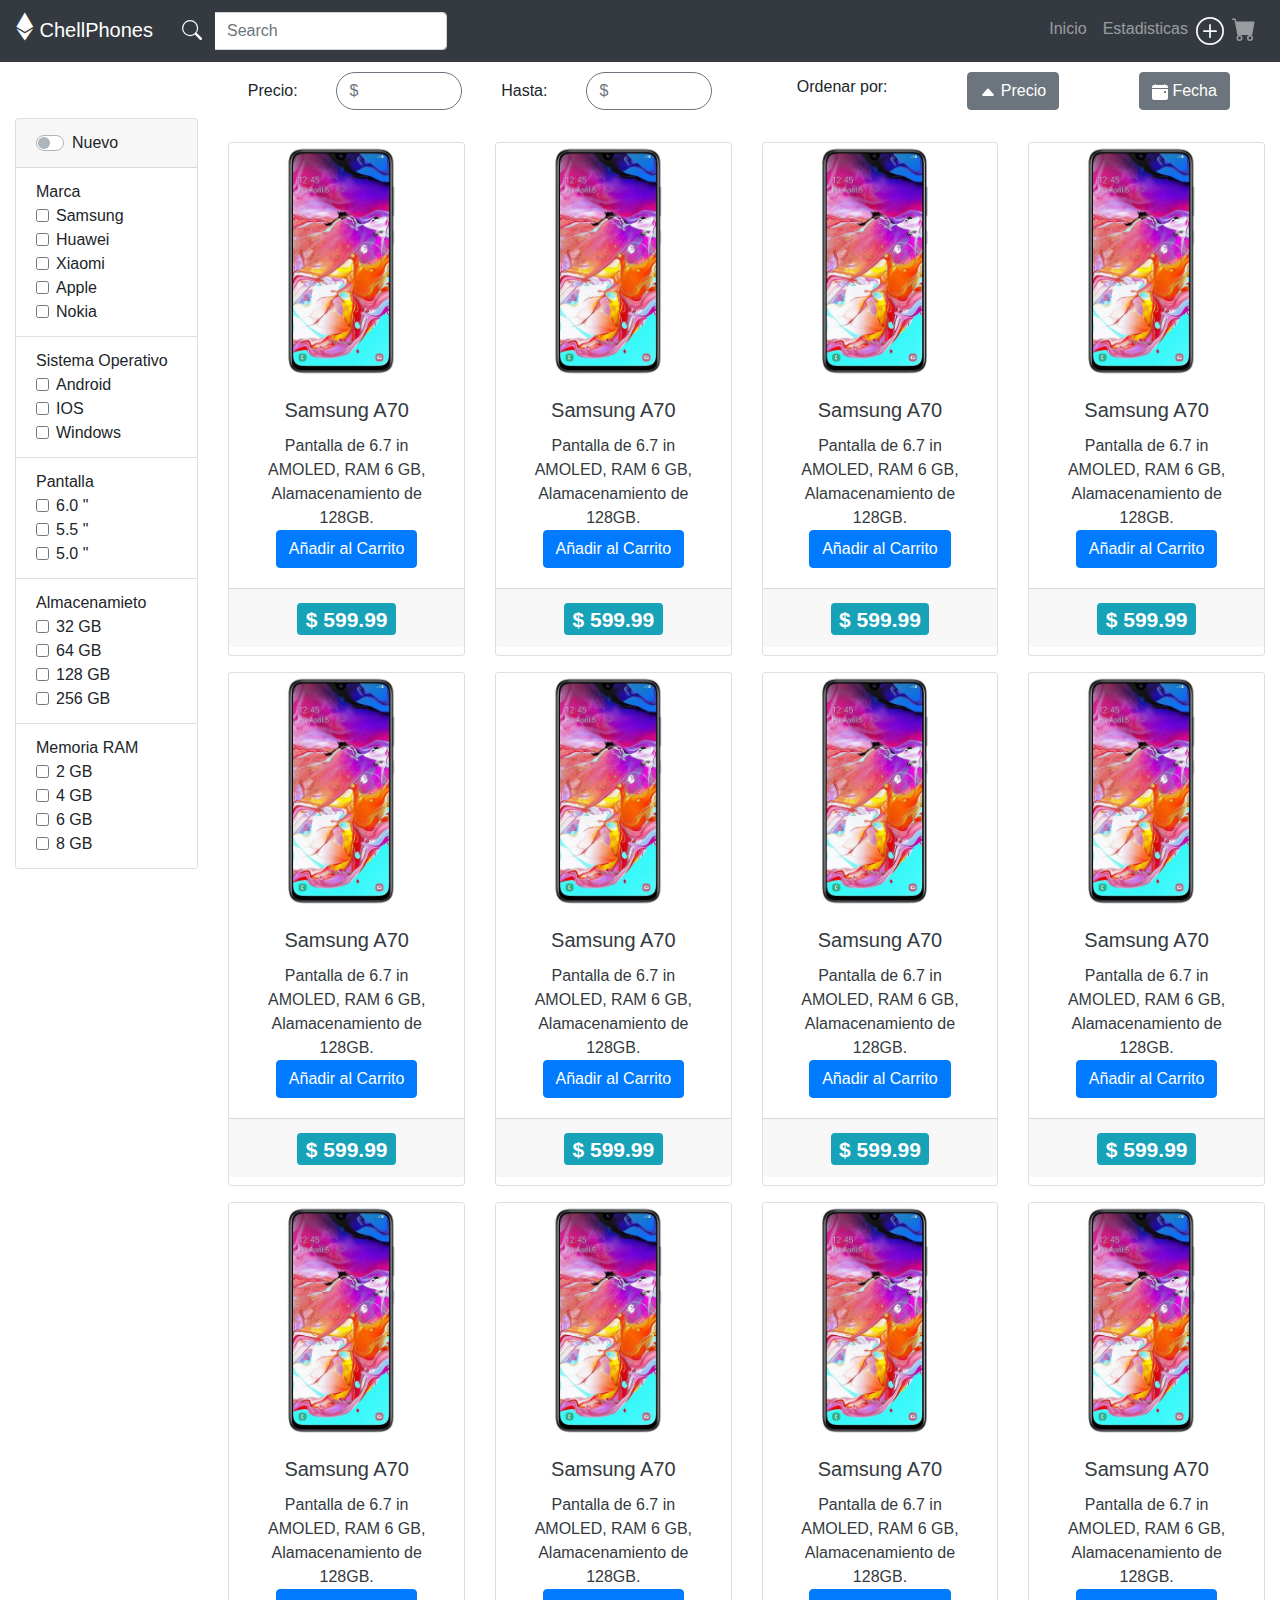
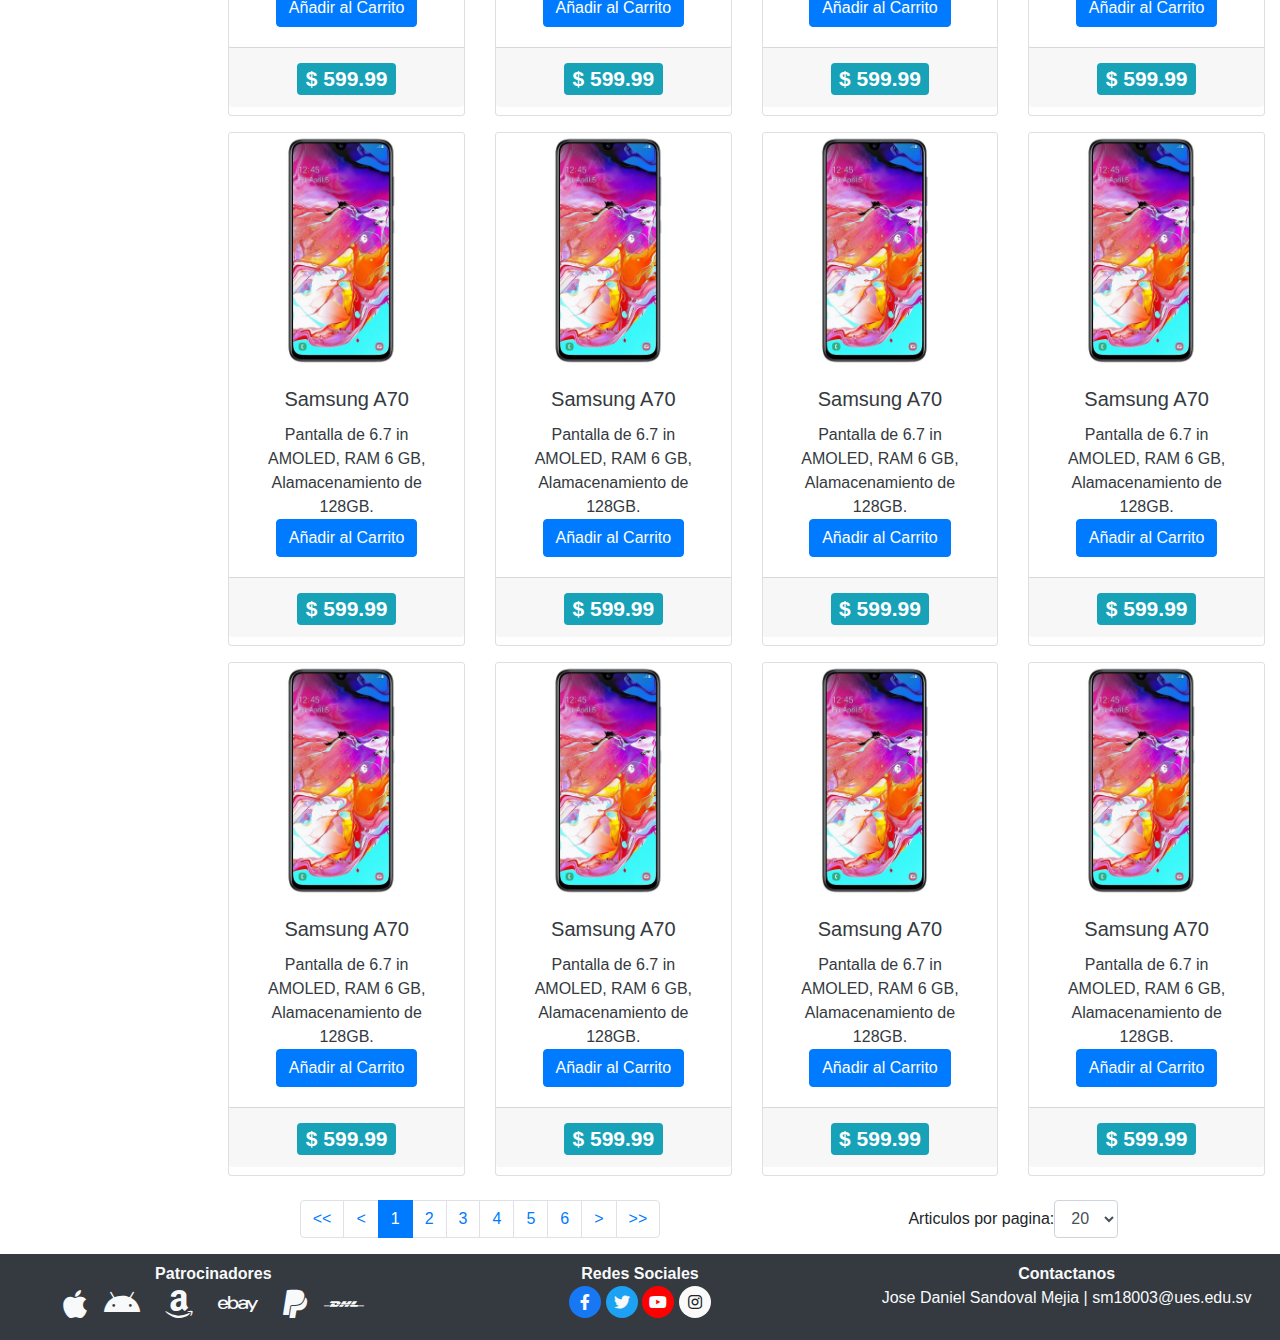
==== commit b223ba00: "Cambio en icono en Navbar" ====
--- a/index.html
+++ b/index.html
@@ -48,11 +48,7 @@
                         <ul class="navbar-nav ml-auto" data-toggle="collapse" data-target=".navbar-collapse">
                             <li class="nav-item active d-md-none">
                                 <a class="navbar-brand" href="#">
-                                    <svg width="1em" height="1em" viewBox="0 0 16 16" class="bi bi-phone-fill"
-                                        fill="currentColor" xmlns="http://www.w3.org/2000/svg">
-                                        <path fill-rule="evenodd"
-                                            d="M3 2a2 2 0 0 1 2-2h6a2 2 0 0 1 2 2v12a2 2 0 0 1-2 2H5a2 2 0 0 1-2-2V2zm6 11a1 1 0 1 1-2 0 1 1 0 0 1 2 0z" />
-                                    </svg>
+                                    <i class="fab fa-ethereum h3"></i>
                                     ChellPhones</a>
                             </li>
                             <li class="nav-item">
--- a/assets/fonts/fontawesome5-overrides.min.css
+++ b/assets/fonts/fontawesome5-overrides.min.css
@@ -0,0 +1 @@
+.fab.fa-bitcoin:before{content:"\f379"}.far.fa-calendar:before,.fas.fa-calendar:before{content:"\f133"}.far.fa-clipboard:before,.fas.fa-clipboard:before{content:"\f328"}.fab.fa-facebook-f:before{content:"\f39e"}.fab.fa-google-plus:before{content:"\f2b3"}.fas.fa-hotel:before{content:"\f594"}.fab.fa-linkedin:before{content:"\f08c"}.fas.fa-reply:before{content:"\f3e5"}.fas.fa-thermometer:before{content:"\f491"}.fab.fa-vimeo:before{content:"\f40a"}.far.fa-window-close:before,.fas.fa-window-close:before{content:"\f410"}.fab.fa-youtube-square:before{content:"\f431"}--- a/assets/css/redesSociales.css
+++ b/assets/css/redesSociales.css
@@ -0,0 +1,4 @@
+.facebook{background-color: #1877f2;}
+.twitter{background-color:#1da1f2;}
+.youtube{background-color: #ff0000;}
+.instagram{background-color:#fafafa ;}